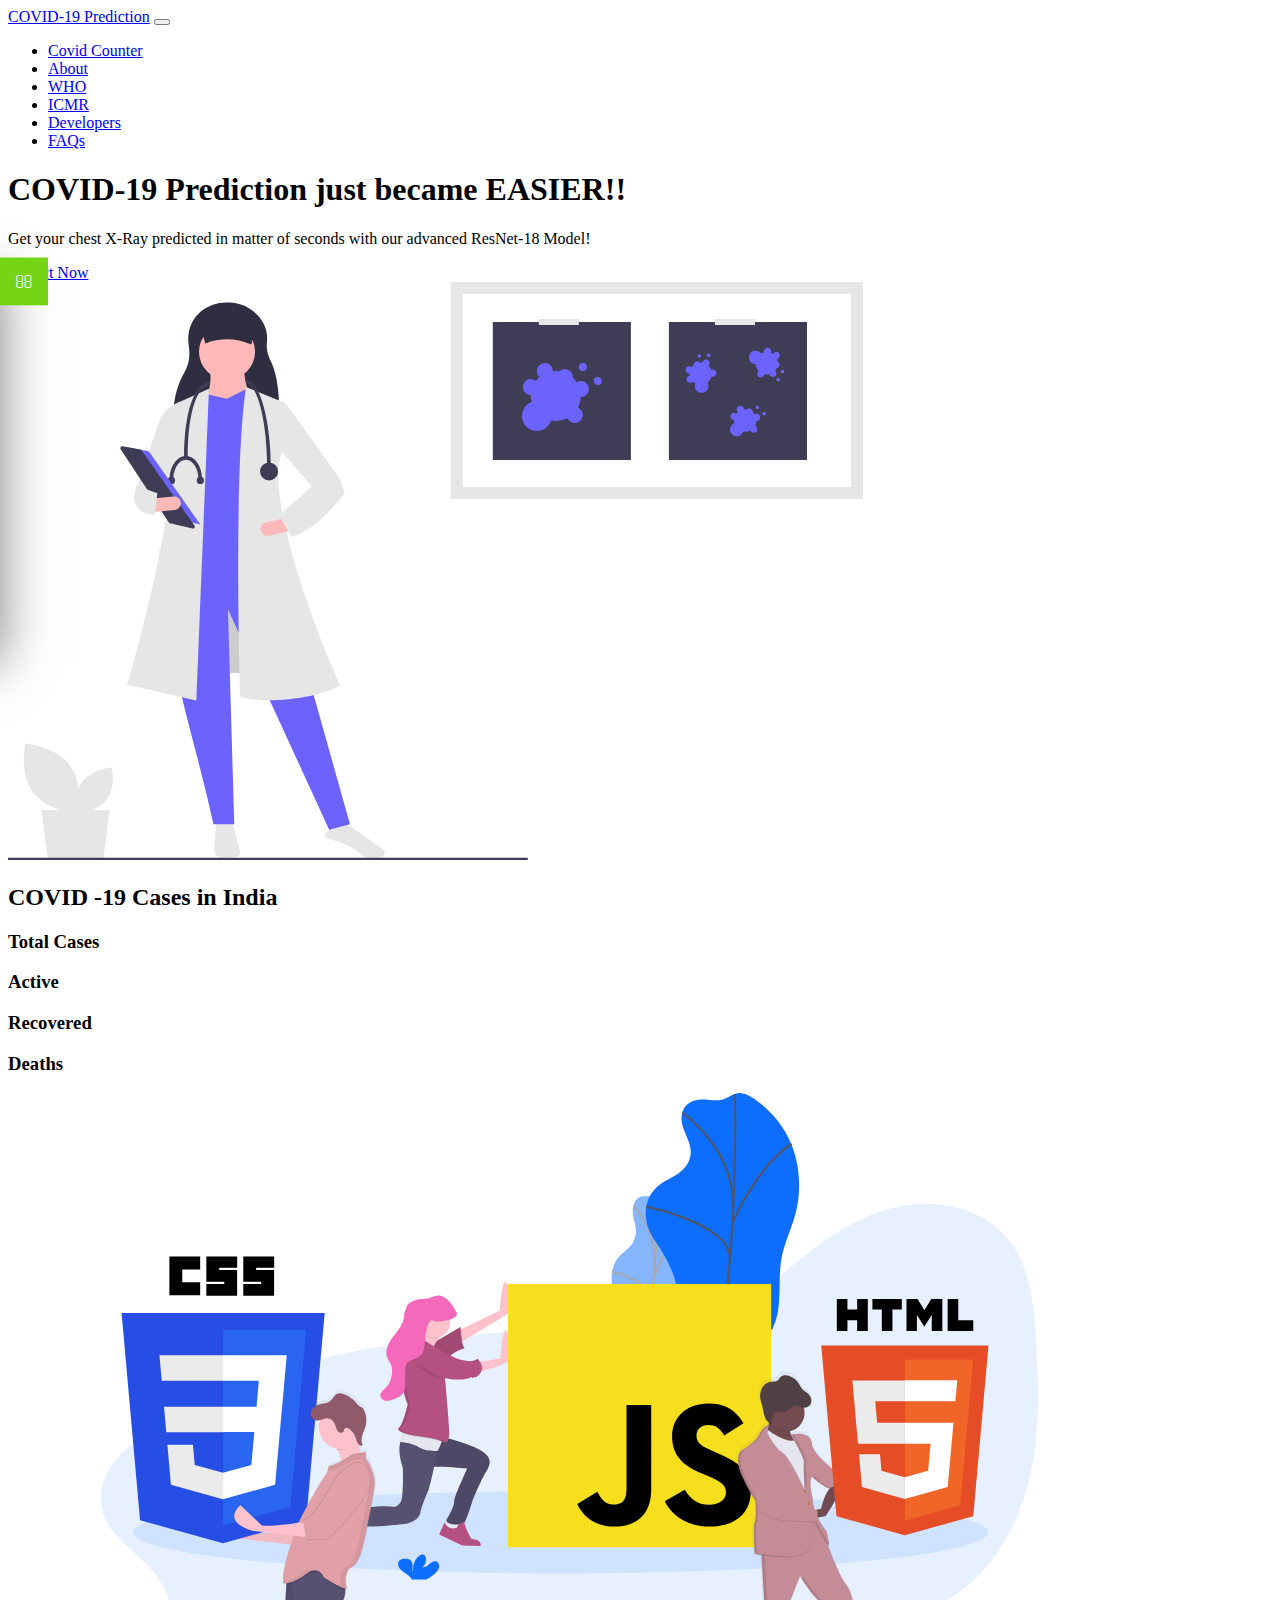
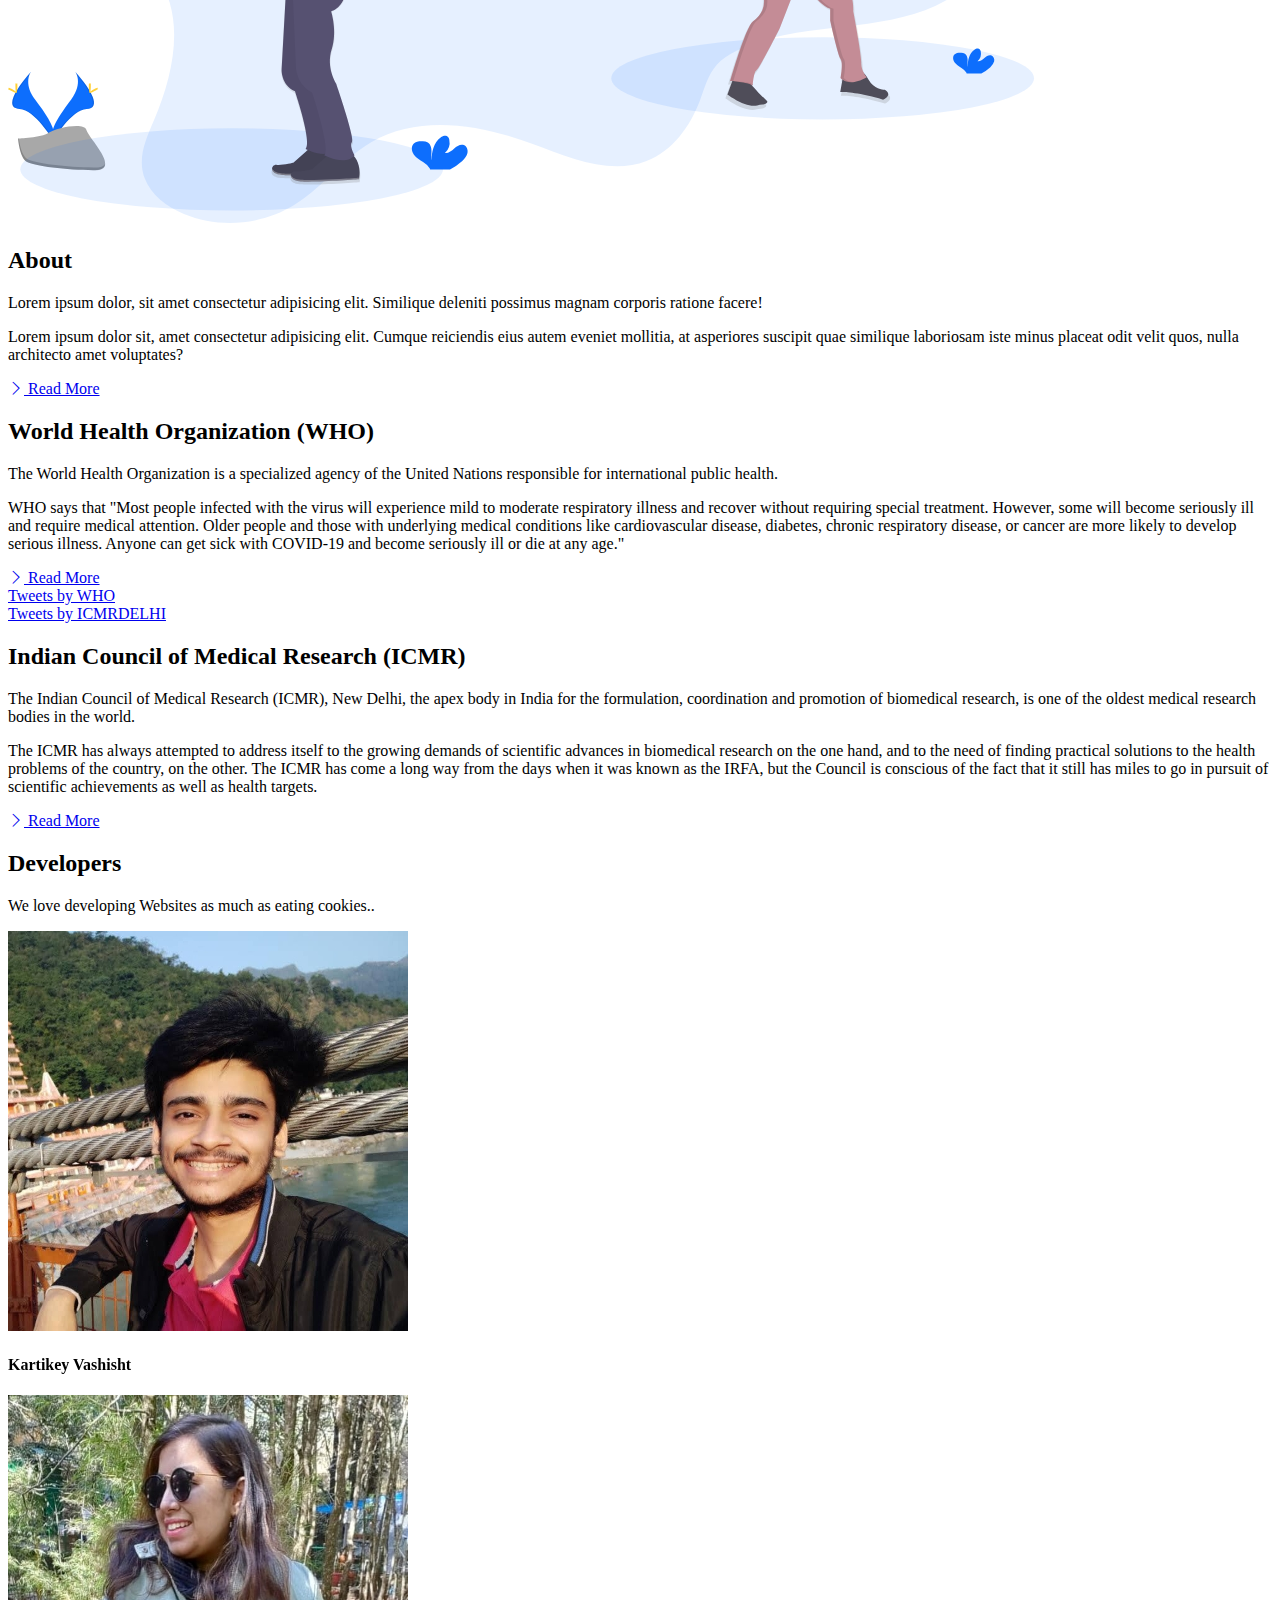
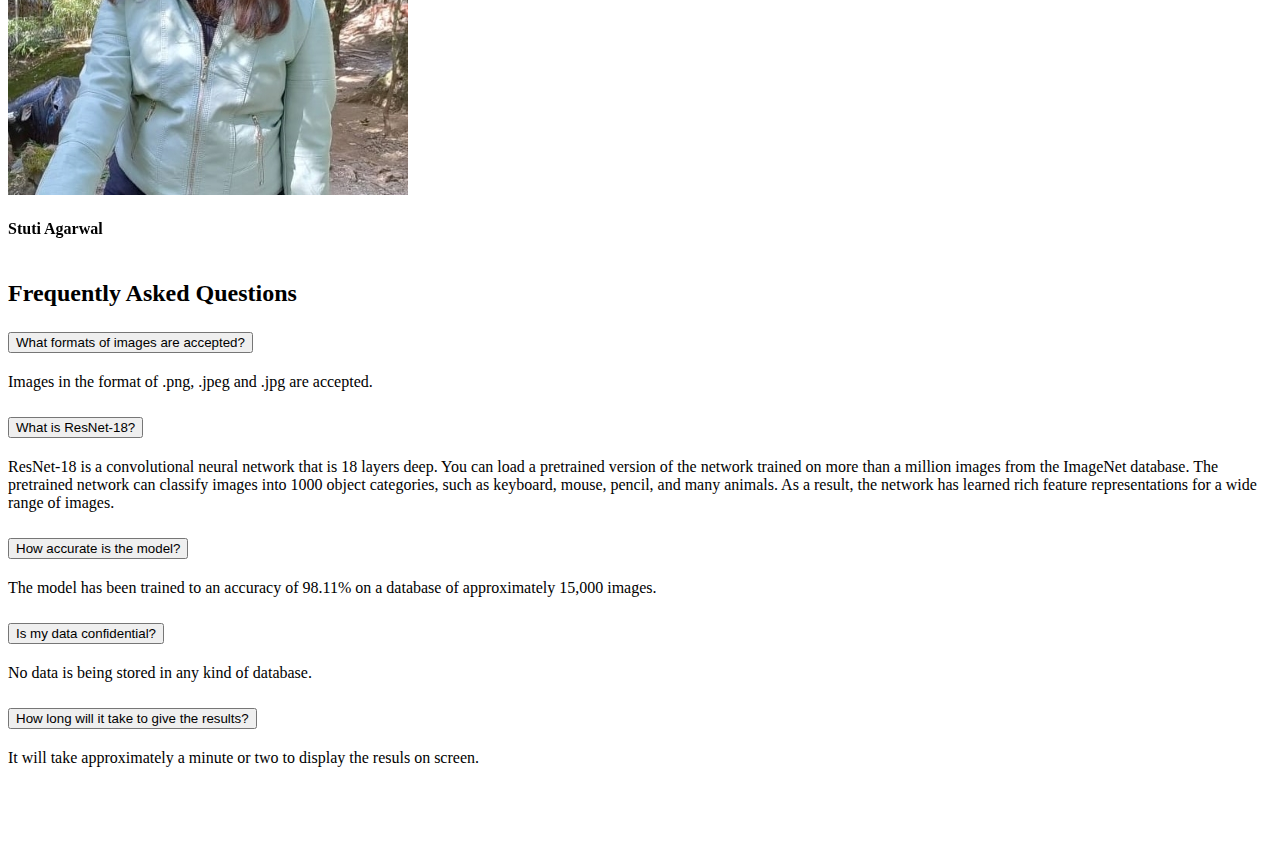
==== index.html @ 57769178 "Removed Contact, updated footer" ====
<!DOCTYPE html>
<html lang="en">

<head>
  <meta charset="UTF-8" />
  <meta http-equiv="X-UA-Compatible" content="IE=edge" />
  <meta name="viewport" content="width=device-width, initial-scale=1.0" />

  <!-- =======================Fontaswome================ -->
  <script src="https://kit.fontawesome.com/f6c4fb9568.js" crossorigin="anonymous"></script>
  <link href="https://cdn.jsdelivr.net/npm/bootstrap@5.0.1/dist/css/bootstrap.min.css" rel="stylesheet"
    integrity="sha384-+0n0xVW2eSR5OomGNYDnhzAbDsOXxcvSN1TPprVMTNDbiYZCxYbOOl7+AMvyTG2x" crossorigin="anonymous" />
  <link rel="stylesheet" href="https://cdn.jsdelivr.net/npm/bootstrap-icons@1.8.1/font/bootstrap-icons.css">
  <link rel="stylesheet" href="style.css" />
  <title>Home Page</title>
  <script src="https://cdnjs.cloudflare.com/ajax/libs/jquery/3.6.0/jquery.min.js"></script>
  <script src="index.js"></script>
</head>

<body>
  <!-- Navbar -->
  <nav class="navbar navbar-expand-lg bg-dark navbar-dark py-3">
    <div class="container">
      <a href="#" class="navbar-brand">COVID-19 Prediction</a>

      <button class="navbar-toggler" type="button" data-bs-toggle="collapse" data-bs-target="#navmenu">
        <span class="navbar-toggler-icon"></span>
      </button>

      <div class="collapse navbar-collapse" id="navmenu">
        <ul class="navbar-nav ms-auto">
          <li class="nav-item">
            <a href="#cov-counter" class="nav-link">Covid Counter</a>
          </li>
          <li class="nav-item">
            <a href="#abt-project" class="nav-link">About</a>
          </li>
          <li class="nav-item">
            <a href="#who" class="nav-link">WHO</a>
          </li>
          <li class="nav-item">
            <a href="#icmr" class="nav-link">ICMR</a>
          </li>
          <li class="nav-item">
            <a href="#devs" class="nav-link">Developers</a>
          </li>
          <li class="nav-item">
            <a href="#faq" class="nav-link">FAQs</a>
          </li>
        </ul>
      </div>
    </div>
  </nav>

  <!-- Showcase -->
  <section class="bg-dark text-light p-5 p-lg-0 pt-lg-5 text-center text-sm-start">
    <div class="container">
      <div class="d-sm-flex align-items-center justify-content-between">
        <div>
          <h1>COVID-19 Prediction <span class="text-warning">just became EASIER!! </span></h1>
          <p class="lead my-4">
            Get your chest X-Ray predicted in matter of seconds with our advanced ResNet-18 Model!
          </p>
          <a href="predict.html" class="btn btn-primary btn-lg">
            Predict Now
          </a>
        </div>
        <img class="img-fluid w-50 d-none d-sm-block" src="img/undraw_medical.svg" alt="" />
      </div>
    </div>
  </section>

  <!-- Covid Counter -->
  <section id="cov-counter" class="p-5">
    <div class="container text-center">
      <h2 class="pb-4">COVID -19 Cases in India<img src=""></h2>
      <div class="row text-center g-4">
        <div class="col-md">
          <div onmouseover="remClass(this, 'blues')" onmouseout="adClass(this, 'blues')"
            class="card covid-card bg-dark text-light">
            <div class="card-body text-center">
              <div class="h1 mb-3">
                <i class="fa-solid fa-hospital"></i>
              </div>
              <h3 class="card-title mb-3">Total Cases</h3>
              <div class="counter">
                <span class="card-span card-subtitle" id="total"></span>
              </div>
            </div>
          </div>
        </div>
        <div class="col-md" id="act">
          <div onmouseover="remClass(this, 'yellows')" onmouseout="adClass(this, 'yellows')"
            class="card covid-card bg-dark text-light">
            <div class="card-body text-center">
              <div class="h1 mb-3">
                <i class="fa-solid fa-bed-pulse"></i>
              </div>
              <h3 class="card-title mb-3">Active</h3>
              <span class="card-span card-subtitle" id="active"></span>
            </div>
          </div>
        </div>
        <div class="col-md">
          <div onmouseover="remClass(this, 'greens')" onmouseout="adClass(this, 'greens')"
            class="card covid-card bg-dark text-light rec">
            <div class="card-body text-center">
              <div class="h1 mb-3">
                <i class="fa-solid fa-user-check"></i>
              </div>
              <h3 class="card-title mb-3">Recovered</h3>
              <span class="card-span card-subtitle" id="recovered"></span>
            </div>
          </div>
        </div>
        <div class="col-md">
          <div onmouseover="remClass(this, 'reds')" onmouseout="adClass(this, 'reds')"
            class="card covid-card bg-dark text-light">
            <div class="card-body text-center">
              <div class="h1 mb-3">
                <i class="fa-solid fa-skull"></i>
              </div>
              <h3 class="card-title mb-3">Deaths</h3>
              <span class="card-span card-subtitle" id="deaths"></span>
            </div>
          </div>
        </div>
      </div>
    </div>
  </section>

  <!-- About Project -->
  <section id="abt-project" class="p-5">
    <div class="container">
      <div class="row align-items-center justify-content-between">
        <div class="col-md">
          <img src="img/fundamentals.svg" class="img-fluid" alt="" />
        </div>
        <div class="col-md p-5">
          <h2>About</h2>
          <p class="lead">
            Lorem ipsum dolor, sit amet consectetur adipisicing elit.
            Similique deleniti possimus magnam corporis ratione facere!
          </p>
          <p>
            Lorem ipsum dolor sit, amet consectetur adipisicing elit. Cumque
            reiciendis eius autem eveniet mollitia, at asperiores suscipit
            quae similique laboriosam iste minus placeat odit velit quos,
            nulla architecto amet voluptates?
          </p>
          <a href="#" class="btn btn-light mt-3">
            <i class="bi bi-chevron-right"></i> Read More
          </a>
        </div>
      </div>
    </div>
  </section>

  <!-- Tweet WHO -->
  <section id="who" class="p-5 bg-dark text-light">
    <div class="container">
      <div class="row align-items-center justify-content-between">
        <div class="col-md p-5 ">
          <h2>World Health Organization (WHO)</h2>
          <p class="lead">
            The World Health Organization is a specialized agency of the United Nations responsible for international
            public health.
          </p>
          <p>
            WHO says that "Most people infected with the virus will experience mild to moderate respiratory illness and
            recover without requiring special treatment.
            However, some will become seriously ill and require medical attention.
            Older people and those with underlying medical conditions like cardiovascular disease, diabetes, chronic
            respiratory disease, or cancer are more likely to
            develop serious illness. Anyone can get sick with COVID-19 and become seriously ill or die at any age."
          </p>
          <a href="https://www.who.int/emergencies/diseases/novel-coronavirus-2019/advice-for-public" target="_blank"
            class="btn btn-light mt-3">
            <i class="bi bi-chevron-right"></i> Read More
          </a>

        </div>
        <div class="col-md-4">
          <a class="twitter-timeline" data-chrome="nofooter" data-lang="en" data-width="300" data-height="400"
            data-theme="light" href="https://twitter.com/WHO?ref_src=twsrc%5Etfw">Tweets by WHO</a>
          <script async src="https://platform.twitter.com/widgets.js" charset="utf-8"></script>
        </div>
      </div>
    </div>
  </section>

  <!-- Tweet ICMR -->
  <section id="icmr" class="p-5">
    <div class="container">
      <div class="row align-items-center justify-content-between">
        <div class="col-sm-12 col-md-12 col-lg-4">
          <a class="text-center twitter-timeline" data-chrome="nofooter" data-lang="en" data-width="300"
            data-height="400" data-theme="dark" href="https://twitter.com/ICMRDELHI?ref_src=twsrc%5Etfw">Tweets by
            ICMRDELHI</a>
          <script async src="https://platform.twitter.com/widgets.js" charset="utf-8"></script>
        </div>
        <div class="col-sm-12 col-md-12 col-lg-8 p-5">
          <h2>Indian Council of Medical Research (ICMR)</h2>
          <p class="lead">
            The Indian Council of Medical Research (ICMR), New Delhi, the apex body in India for the formulation,
            coordination and promotion of biomedical research, is one of the oldest medical research bodies in the
            world.
          </p>
          <p>
            The ICMR has always attempted to address itself to the growing demands of scientific advances in biomedical
            research on the one hand, and to the need of finding practical solutions to the health problems of the
            country, on the other. The ICMR has come a long way from the days when it was known as the IRFA, but the
            Council is conscious of the fact that it still has miles to go in pursuit of scientific achievements as well
            as health targets.
          </p>

          <a href="https://main.icmr.nic.in/" target="_blank" class="btn btn-primary mt-3">
            <i class="bi bi-chevron-right"></i>
            Read More
          </a>
        </div>
      </div>
    </div>
  </section>

 
  <!-- Developer Cards -->
  <section id="devs" class="p-5 bg-dark">
    <div class="container">
      <h2 class="text-center text-white">Developers</h2>
      <p class="lead text-center text-white mb-5">
        We love developing Websites as much as eating cookies..
      </p>
      <div class="row d-flex justify-content-center">
        <!-- Card-1 -->
        <div class="col-sm-12 col-md-6 col-lg-4 my-3 card-container mx-3">
          <div class="card-flip">
            <!-- Card Front -->
            <div class="card-body front bg-light">
              <img src="img/Kartikey-bg.jpg"
                class="card-img-top">
              <div class="card-block">
                <h4 class="card-title text-center pt-3">Kartikey Vashisht</h4>
              </div>
            </div>
            <!-- Card Back -->
            <div class="card back">
              <div class="card-body text-center">
                <img src="img/Kartikey-sm.jpg" class="rounded-circle my-3" alt="" />
                <h3 class="card-title my-3">Kartikey Vashisht</h3>
                <p class="card-text mb-4">
                  I am a Programmer and Developer.
                  My areas of interest are Web Development, Machine Learning , Cloud Computing and Problem Solving.
                </p>
                <a href="#" target="_blank" class="mx-3"><i class="my text-dark fa-brands fa-twitter-square fa-2x"></i></a>
                <a href="https://www.linkedin.com/in/kartikey-vashisht21/" target="_blank"class="mx-3"><i class="text-dark fa-brands fa-linkedin fa-2x"></i></a>
                <a href="https://github.com/Kartikey-V" target="_blank" class="mx-3"><i class="text-dark fa-brands fa-github-square fa-2x"></i></a>
              </div>
            </div>
          </div>
        </div>

        <!-- Card-2 -->
        <div class="col-sm-12 col-md-6 col-lg-4 my-3 card-container mx-3">
          <div class="card-flip">
            <!-- Card Front -->
            <div class="card-body front bg-light">
              <img src="img/Stuti-bg.jpg"
                class="card-img-top">
              <div class="card-block">
                <h4 class="card-title text-center pt-3">Stuti Agarwal</h4>
              </div>
            </div>
            <!-- Card Back -->
            <div class="card back">
              <div class="card-body text-center">
                <img src="img/Stuti-sm.jpg" class="rounded-circle my-3" alt="" />
                <h3 class="card-title my-3">Stuti Agarwal</h3>
                <p class="card-text mb-4">
                  I am a Programmer and Developer.
                  My areas of interest are Web Development, Machine Learning , Cloud Computing and Problem Solving.
                </p>
                <a href="https://twitter.com/stutiagrawalsa1" target="_blank" class="mx-3"><i class="my text-dark fa-brands fa-twitter-square fa-2x"></i></a>
                <a href="https://www.linkedin.com/in/agarwal-stuti/" target="_blank"class="mx-3"><i class="text-dark fa-brands fa-linkedin fa-2x"></i></a>
                <a href="https://github.com/stuti2309" target="_blank" class="mx-3"><i class="text-dark fa-brands fa-github-square fa-2x"></i></a>
              </div>
            </div>
          </div>
        </div>
      </div>
    </div>
    </div>
    </div>
  </section>

  <!-- Contact Tag -->
  <div class="sidebar-contact">
    <div class="toggle"></div>
    <h2>Contact Us</h2>
    <div class="scroll">
      <form>
        <input type="text" name="" placeholder="Name">
        <input type="email" name="" placeholder="Email">
        <input type="rel" name="" placeholder="Phone Number">
        <textarea placeholder="Message here.."></textarea>
        <input type="submit" name="" value="send">
      </form>
    </div>
  </div>

  <!-- Question Accordion -->
  <section id="faq" class="p-5">
    <div class="container">
      <h2 class="text-center mb-4">Frequently Asked Questions</h2>
      <div class="accordion accordion-flush" id="questions">
        <!-- Item 1 -->
        <div class="accordion-item">
          <h2 class="accordion-header">
            <button class="accordion-button collapsed" type="button" data-bs-toggle="collapse"
              data-bs-target="#question-one">
              What formats of images are accepted?
            </button>
          </h2>
          <div id="question-one" class="accordion-collapse collapse" data-bs-parent="#questions">
            <div class="accordion-body">
              Images in the format of .png, .jpeg and .jpg are accepted.
            </div>
          </div>
        </div>
        <!-- Item 2 -->
        <div class="accordion-item">
          <h2 class="accordion-header">
            <button class="accordion-button collapsed" type="button" data-bs-toggle="collapse"
              data-bs-target="#question-two">
              What is ResNet-18?
            </button>
          </h2>
          <div id="question-two" class="accordion-collapse collapse" data-bs-parent="#questions">
            <div class="accordion-body">
              ResNet-18 is a convolutional neural network that is 18 layers deep.
              You can load a pretrained version of the network trained on more than a million images from the ImageNet
              database.
              The pretrained network can classify images into 1000 object categories, such as keyboard, mouse, pencil,
              and many animals.
              As a result, the network has learned rich feature representations for a wide range of images.
            </div>
          </div>
        </div>
        <!-- Item 3 -->
        <div class="accordion-item">
          <h2 class="accordion-header">
            <button class="accordion-button collapsed" type="button" data-bs-toggle="collapse"
              data-bs-target="#question-three">
              How accurate is the model?
            </button>
          </h2>
          <div id="question-three" class="accordion-collapse collapse" data-bs-parent="#questions">
            <div class="accordion-body">
              The model has been trained to an accuracy of 98.11% on a database of approximately 15,000 images.
            </div>
          </div>
        </div>
        <!-- Item 4 -->
        <div class="accordion-item">
          <h2 class="accordion-header">
            <button class="accordion-button collapsed" type="button" data-bs-toggle="collapse"
              data-bs-target="#question-four">
              Is my data confidential?
            </button>
          </h2>
          <div id="question-four" class="accordion-collapse collapse" data-bs-parent="#questions">
            <div class="accordion-body">
              No data is being stored in any kind of database.
            </div>
          </div>
        </div>
        <!-- Item 5 -->
        <div class="accordion-item">
          <h2 class="accordion-header">
            <button class="accordion-button collapsed" type="button" data-bs-toggle="collapse"
              data-bs-target="#question-five">
              How long will it take to give the results?
            </button>
          </h2>
          <div id="question-five" class="accordion-collapse collapse" data-bs-parent="#questions">
            <div class="accordion-body">
              It will take approximately a minute or two to display the resuls on screen.
            </div>
          </div>
        </div>
      </div>
    </div>
  </section>

  

  <!-- Footer -->
  <footer class=" bg-dark text-white text-center position-relative">
    <div class="footer-left">
      <p class="footer-links">
        <br>
        <a href="#" class="link-1">Home</a>

        <a href="#cov-counter">Covid Counter</a>

        <a href="#abt-project" class="nav-link">About</a>

        <a href="#who" class="nav-link">WHO</a>  
        
        <a href="#icmr" class="nav-link">ICMR</a>

        <a href="#devs">Developers</a>

        <a href="#faq">FAQs</a>

        
      </p>
    </div>
  </footer>

  <a id="back-to-top" href="#" class="btn btn-light btn-lg back-to-top" role="button">
    <i class="fas fa-chevron-up"></i>
  </a>
  <script src="https://cdn.jsdelivr.net/npm/bootstrap@5.0.1/dist/js/bootstrap.bundle.min.js"
    integrity="sha384-gtEjrD/SeCtmISkJkNUaaKMoLD0//ElJ19smozuHV6z3Iehds+3Ulb9Bn9Plx0x4"
    crossorigin="anonymous"></script>
  
</body>

</html>
---- style.css ----
#map {
  width: 100%;
  height: 100%;
  border-radius: 10px;
}

@media (min-width: 768px) {
  .news-input {
    width: 50%;
  }
}

/* Service Box */
.serviceBox{
  /* background: #fff; */
  text-align: center;
  padding: 0px 25px 40px;
  margin: 40px 0 0;
  border-radius: 20px;
  position: relative;
  transition: all 0.3s ease;
  }
  .serviceBox:hover{ box-shadow: 0 10px 10px rgba(0,0,0,0.2); }
  .serviceBox:before,
  .serviceBox:after{
  content: "";
  background: linear-gradient(to top,#008d86,#01a2a6);
  width: 10px;
  border-radius: 0 100px 100px 0;
  position: absolute;
  /* top: 110px; */
  top: 100px;
  /* bottom: 35px; */
  bottom: 60px;
  left: 0;
  }
  .serviceBox:after{
  border-radius: 100px 0 0 100px;
  left: auto;
  right: 0;
  }
  .serviceBox .service-icon{
  color: #fff;
  background: linear-gradient(-45deg,#008d86 49%,#01a2a6 50%);
  font-size: 45px;
  line-height: 92px;
  width: 120px;
  height: 120px;
  margin: 0 auto;
  border-radius: 100px;
  border: 15px solid #fff;
  box-shadow: 0 0 10px rgba(0,0,0,0.2);
  transform: translateY(-20px);
  transition: all 0.3s ease;
  }

  .serviceBox:hover .service-icon i{
  transform: rotateX(360deg);
  transition: all 0.3s;
  }
  .serviceBox .title{
  color: #008d86;
  font-size: 17px;
  font-weight: 600;
  text-transform: uppercase;
  margin: 0 0 10px;
  }
  .serviceBox .description{
  /* color: #444; */
  color: #a5b2c5;
  font-size: 14px;
  line-height: 24px;
  margin: 0;
  }
  .serviceBox.pink:before,
  .serviceBox.pink:after{ background: linear-gradient(to top,#f53985 49%,#fd47a4); }
  .serviceBox.pink .service-icon{ background:linear-gradient(-45deg,#f53985 49%,#fd47a4 50%); }
  .serviceBox.pink .title{ color: #f53985; }
  .serviceBox.purple:before,
  .serviceBox.purple:after{ background: linear-gradient(to top,#8b33cc 49%,#a23adc); }
  .serviceBox.purple .service-icon{ background:linear-gradient(-45deg,#8b33cc 49%,#a23adc 50%); }
  .serviceBox.purple .title{ color: #8b33cc; }
  .serviceBox.blue:before,
  .serviceBox.blue:after{ background: linear-gradient(to top,#038bec 49%,#01aeee); }
  .serviceBox.blue .service-icon{ background:linear-gradient(-45deg,#038bec 49%,#01aeee 50%); }
  .serviceBox.blue .title{ color: #038bec; }
  @media only screen and (max-width:990px){
      .serviceBox{ margin: 20px 0 50px; }
  }
#service .container{
  margin-bottom: 0px;
}

/* Card */
.card-span{
  font-size: 2rem;
  font-weight: 700;
  letter-spacing: 4px;
}
img#flag {
  height: 30px;
  width: 40px;
}
.greens{
  background-color: #7ffa9a;
  font: black;
}
.reds{
  background-color: #ed5f5f;
  font: black;
}
.blues{
  background-color: #42C2FF;
  font: black;
}
.yellows{
  background-color: #ffd86b;
  font: black;
}

/* covid cards */
.covid-card:hover{
  transform: scale(1.13);
  transition: transform .5s ease-out 0s;
  box-shadow: 10px 10px 15px rgba(0,0,0,0.3);
}
.covid-card::before, .covid-card::after {
  position: absolute;
  top: 0;
  right: 0;
  bottom: 0;
  left: 0;
  transform: scale3d(0, 0, 1);
  content: '';
  pointer-events: none;
}
.covid-card:hover::before, .covid-card:hover::after, .covid-card:focus::before, .covid-card:focus::after {
  transform: scale3d(1, 1, 1);
}

/* Scroll to Top */
.back-to-top {
  position: fixed;
  bottom: 25px;
  right: 25px;
  display: none;
  background-color: chartreuse;
}

/* Flip Cards CSS */
.card-container {
  display: grid;
  perspective: 700px;
}
.card-flip {
  display: grid;
  grid-template-areas: "frontAndBack";
  transform-style: preserve-3d;
  transition: all 0.7s ease;
}
.card-flip div {
  backface-visibility: hidden;
  transform-style: preserve-3d;
}
.front {
  grid-area: frontAndBack;
}
.back {
  grid-area: frontAndBack;
  transform: rotateY(-180deg);
}
.card-container:hover .card-flip {
  transform: rotateY(180deg);
}

/* footer links */
 .footer-left{
	display: inline-block;
	vertical-align: center;
}
 .footer-links{
	color:  #ffffff;

	padding: 0;
}
 .footer-links a{
	display:inline-block;
	line-height: 1.8;
  font-weight:400;
	text-decoration: none;
	color:  inherit;
} 
 .footer-links a:before {
  content: "|";
  font-weight:300;
  font-size: 20px;
  /* left: 20px; */ 
  color: #fff;
  display: inline-block;
  /* padding-right: 5px; */ 
  margin-left: 20px;
  margin-right: 20px; 
}
 .footer-links .link-1:before {
  content: none;
}

/* Custom Scrollbar */
::-webkit-scrollbar{
  width: 12px;
}
::-webkit-scrollbar-thumb{
  background: -webkit-linear-gradient(transparent, #00c6ff);
  border-radius: 6px;
}
::-webkit-scrollbar-thumb:hover{
  background: -webkit-linear-gradient(transparent, #eee01d);
  border-radius: 6px;
}
::-webkit-scrollbar-track{
  background: #6c63ff;
}

/* contact us */
.sidebar-contact{
  position:fixed;
  top:50%;
  left:-350px;
  transform:translateY(-50%);
  width:350px;
  height:auto;
  padding:40px;
  background:#fff;
  box-shadow: 0 20px 50px rgba(0,0,0,.5);
  box-sizing:border-box;
  transition:0.5s;
}
.sidebar-contact.active{
  left:0;
}
.sidebar-contact input,
.sidebar-contact textarea{
  width:100%;
  height:36px;
  padding:5px;
  margin-bottom:10px;
  box-sizing:border-box;
  border:1px solid rgba(0,0,0,.5);
  outline:none;
}
.sidebar-contact h2{
  margin:0 0 20px;
  padding:0;
}
.sidebar-contact textarea{
  height:60px;
  resize:none;
}
.sidebar-contact input[type="submit"]{
  background:#0275d8;
  color:#fff;
  cursor:pointer;
  border:none;
  font-size:18px;
}
.toggle{
  position:absolute;
  height:48px;
  width:48px;
  text-align:center;
  cursor:pointer;
  background: rgb(117, 212, 21);
  top:0;
  right:-48px;
  line-height:48px;
}
.toggle:before{
  content:'\f003';
  font-family:fontAwesome;
  font-size:18px;
  color:#fff;
}
.toggle.active:before{
  content:'\f00d';
}
@media(max-width:768px)
{
  .sidebar-contact{
    width:100%;
    height:100%;
    left:-100%;
  }
  .sidebar-contact .toggle{
    top:50%;
    transform:translateY(-50%);
    transition:0.5s;
  }
  .sidebar-contact.active .toggle
  {
    top:0;
    right:0;
    transform:translateY(0);
  }
  .scroll{
    width:100%;
    height:100%;
    overflow-y:auto;
  }
  .content{
    padding:50px 50px;
  }
}
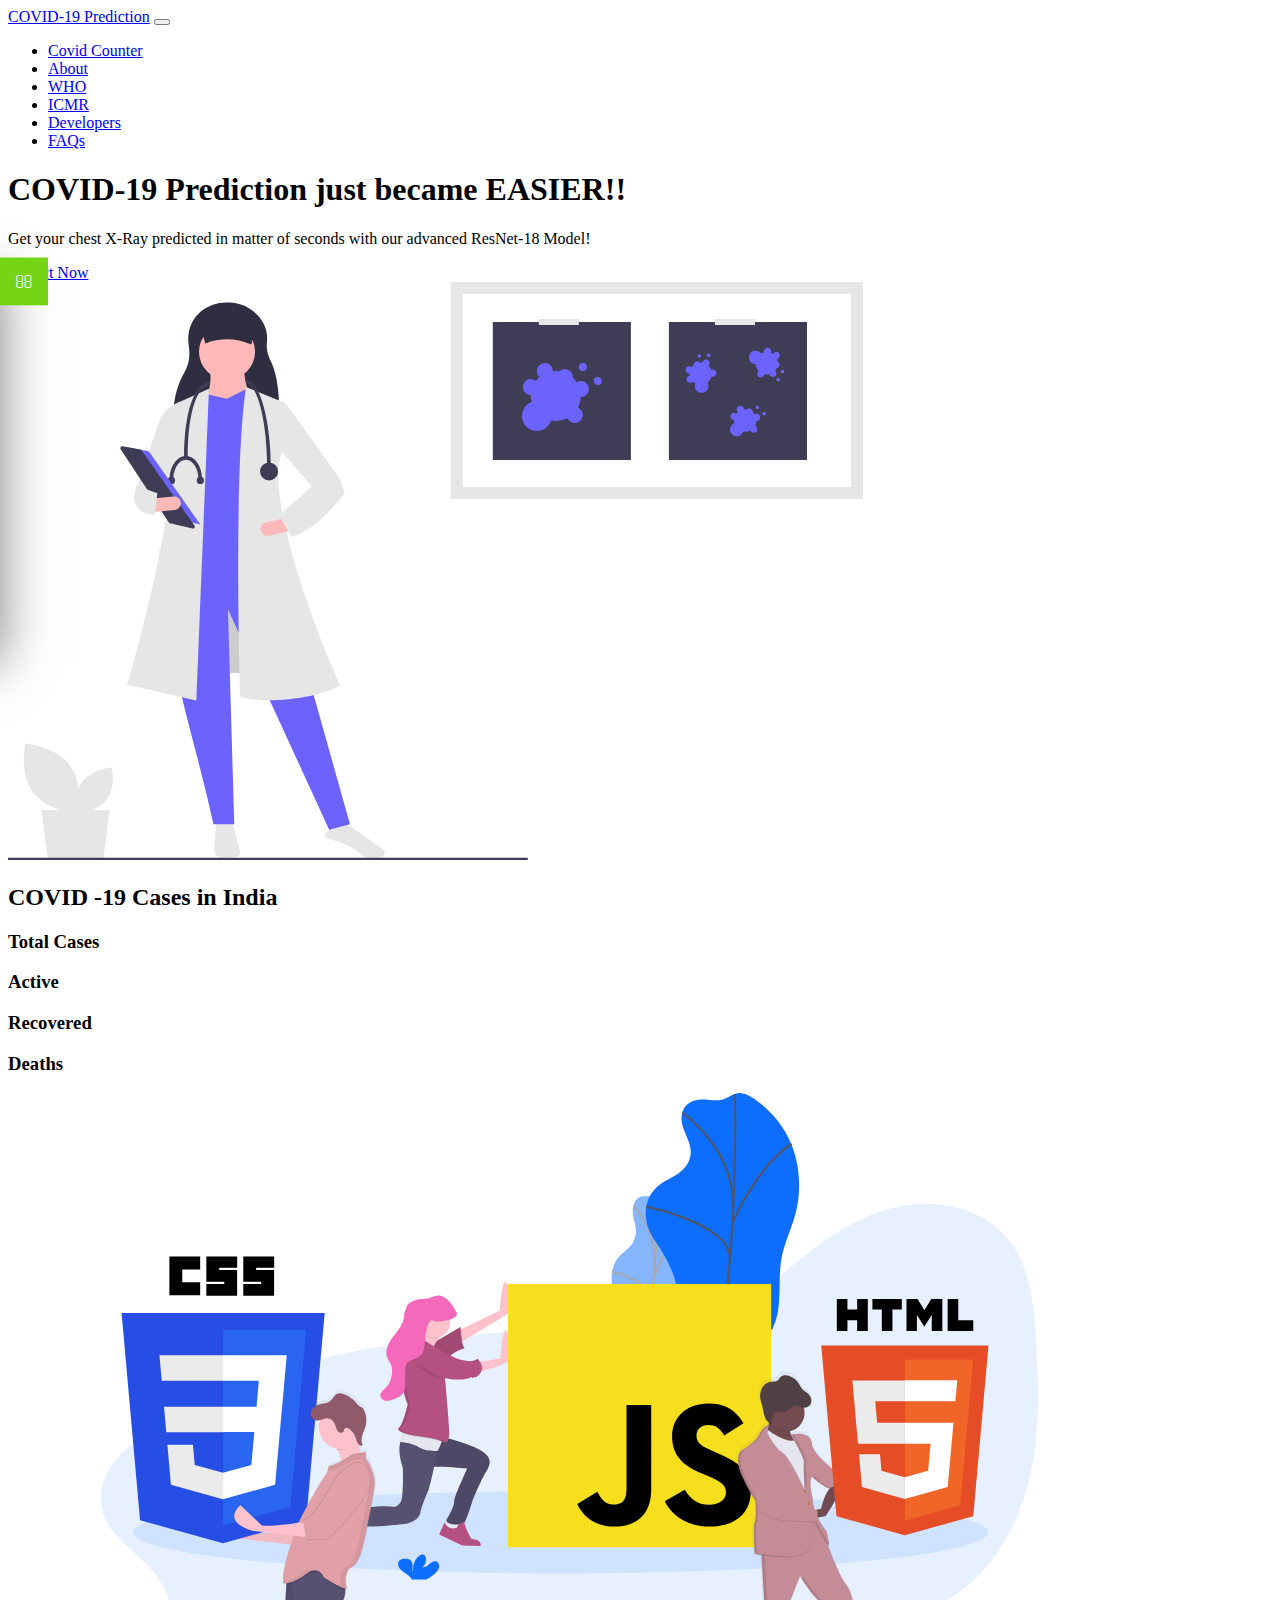
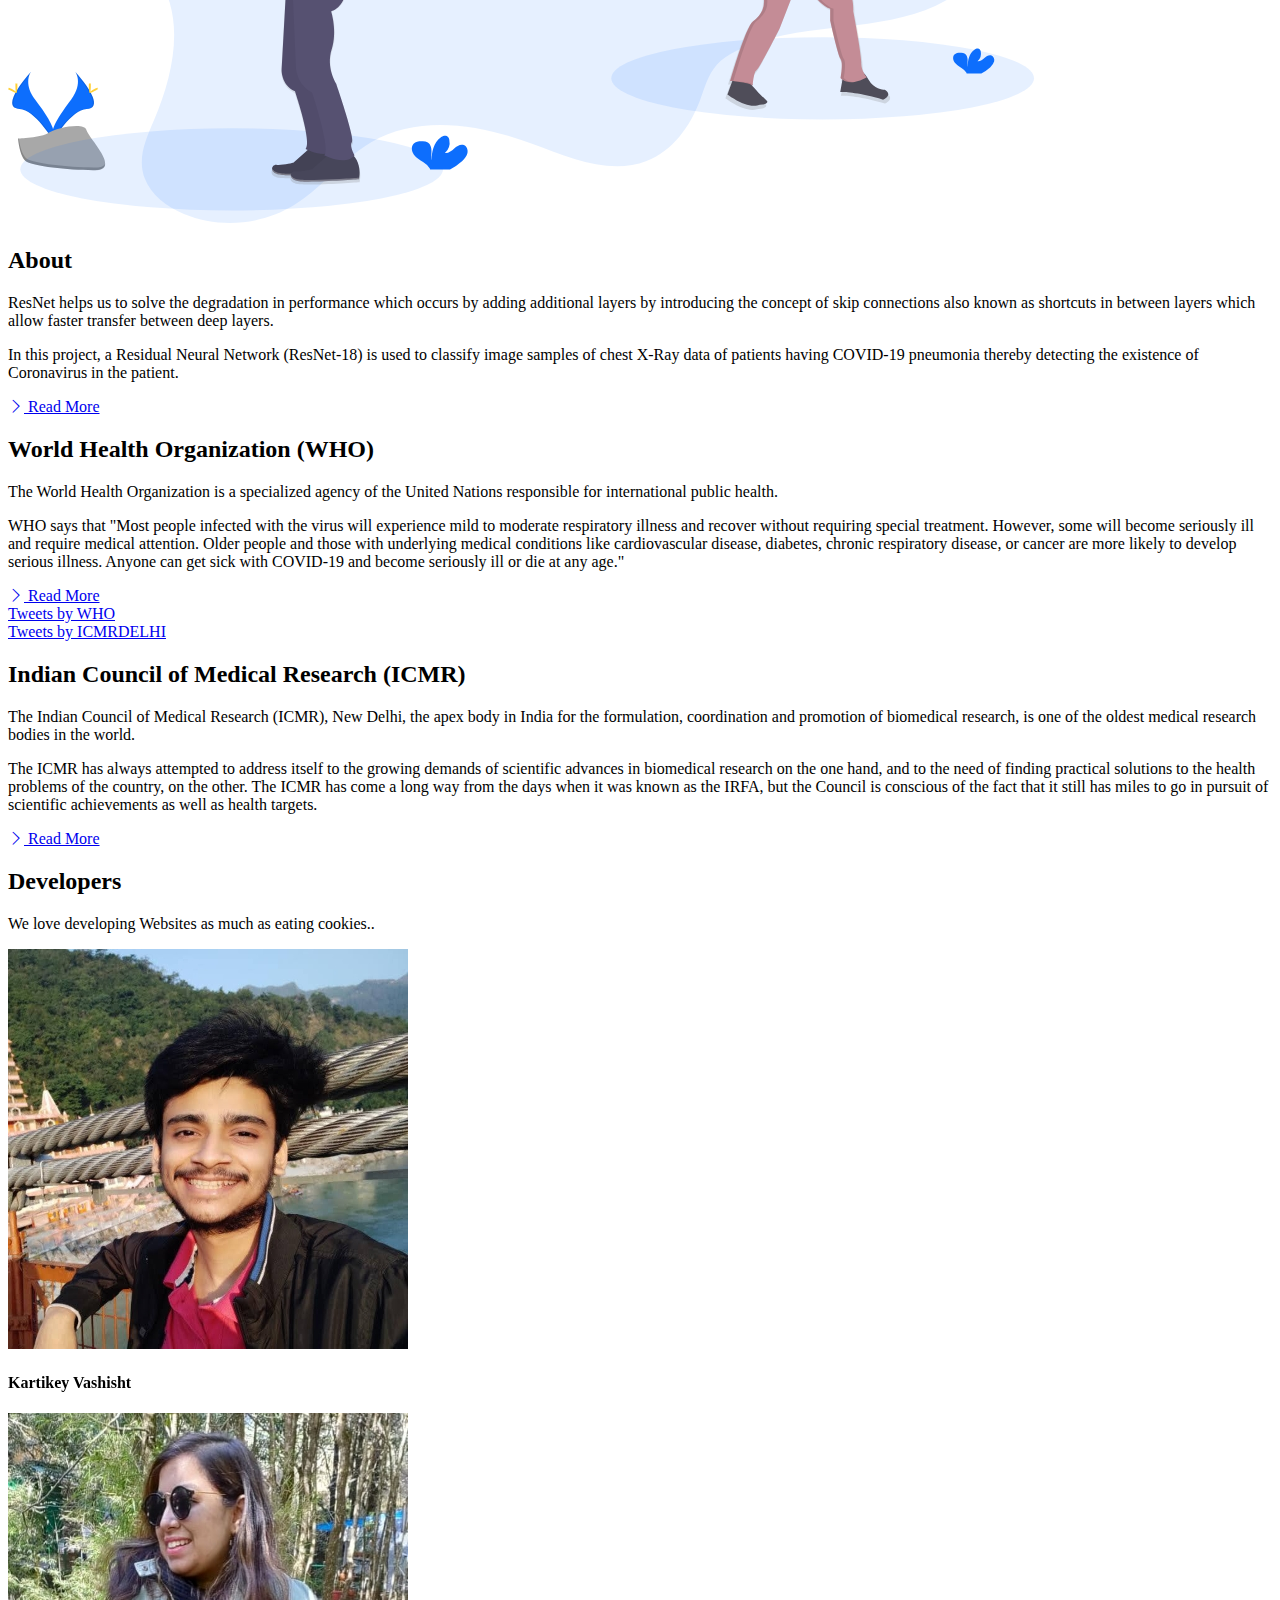
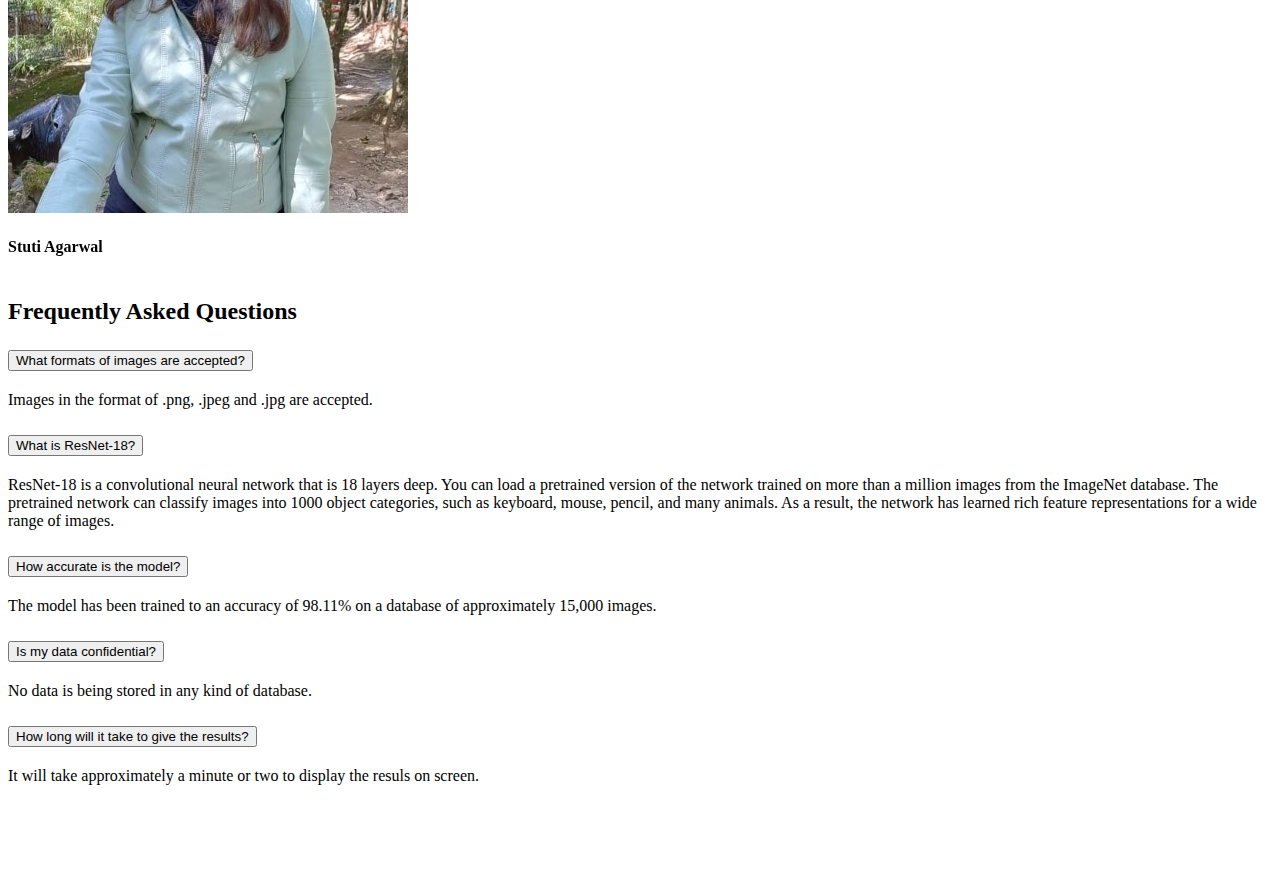
==== commit da1da8c0: "Update index.html" ====
--- a/index.html
+++ b/index.html
@@ -139,16 +139,14 @@
         <div class="col-md p-5">
           <h2>About</h2>
           <p class="lead">
-            Lorem ipsum dolor, sit amet consectetur adipisicing elit.
-            Similique deleniti possimus magnam corporis ratione facere!
+            ResNet helps us to solve the degradation in performance which occurs by adding additional layers by introducing the concept of 
+            skip connections also known as shortcuts in between layers which allow faster transfer between deep layers.
           </p>
           <p>
-            Lorem ipsum dolor sit, amet consectetur adipisicing elit. Cumque
-            reiciendis eius autem eveniet mollitia, at asperiores suscipit
-            quae similique laboriosam iste minus placeat odit velit quos,
-            nulla architecto amet voluptates?
-          </p>
-          <a href="#" class="btn btn-light mt-3">
+            In this project, a Residual Neural Network (ResNet-18) is used to classify image samples of chest X-Ray 
+            data of patients having COVID-19 pneumonia thereby detecting the existence of Coronavirus in the patient.
+          </p>
+          <a href="about.html" class="btn btn-light mt-3">
             <i class="bi bi-chevron-right"></i> Read More
           </a>
         </div>
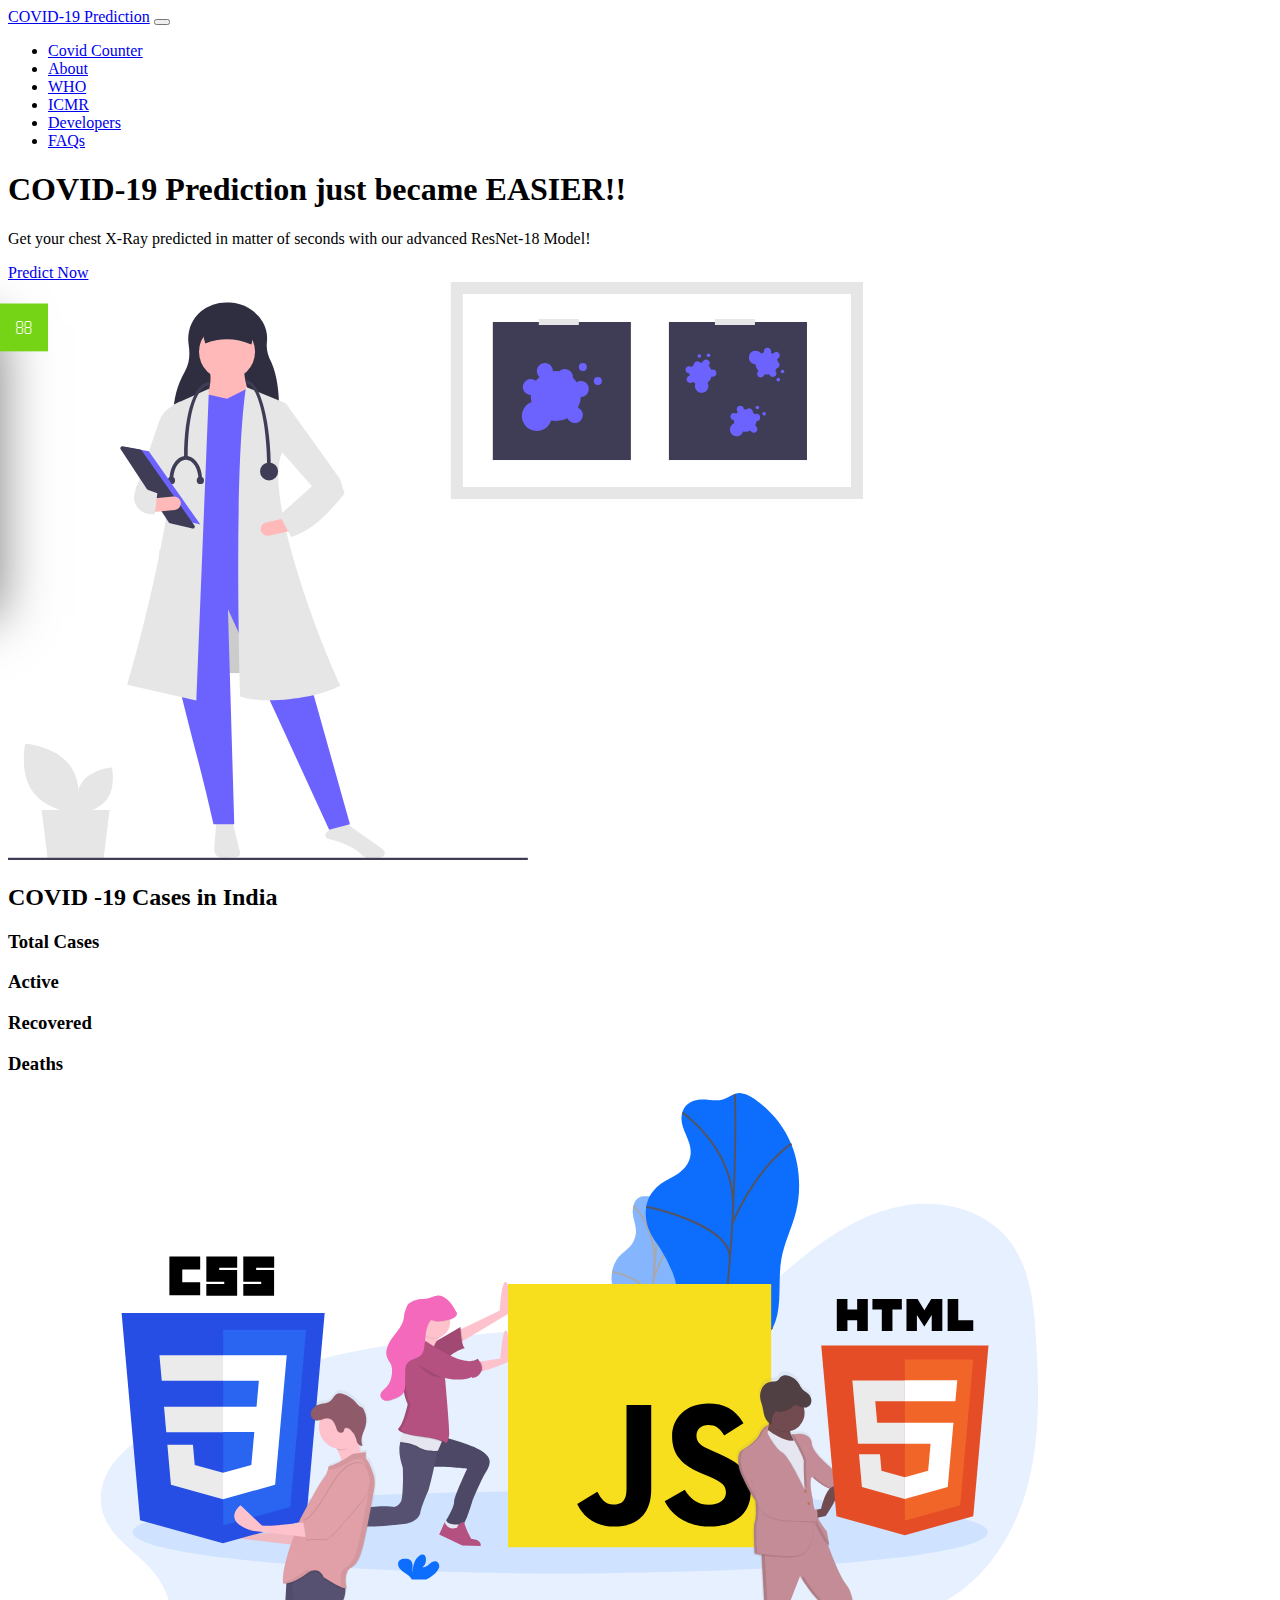
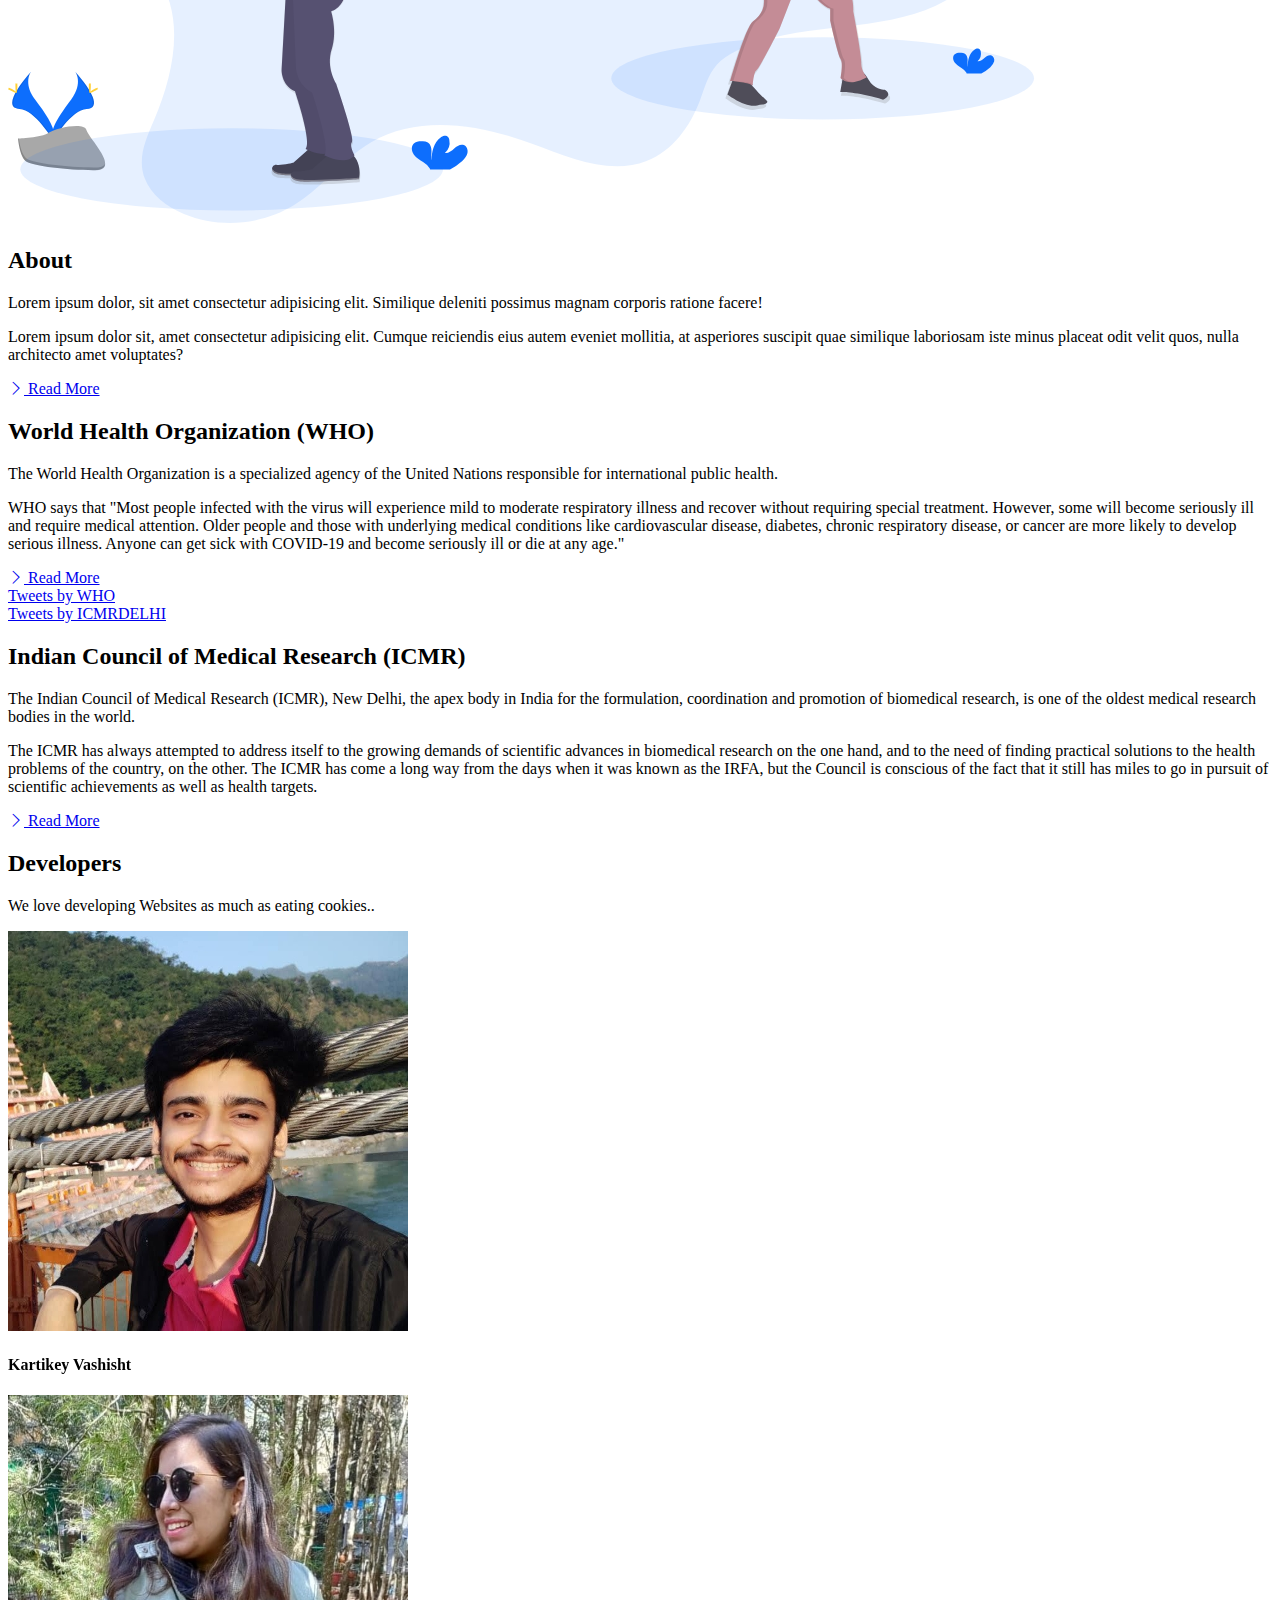
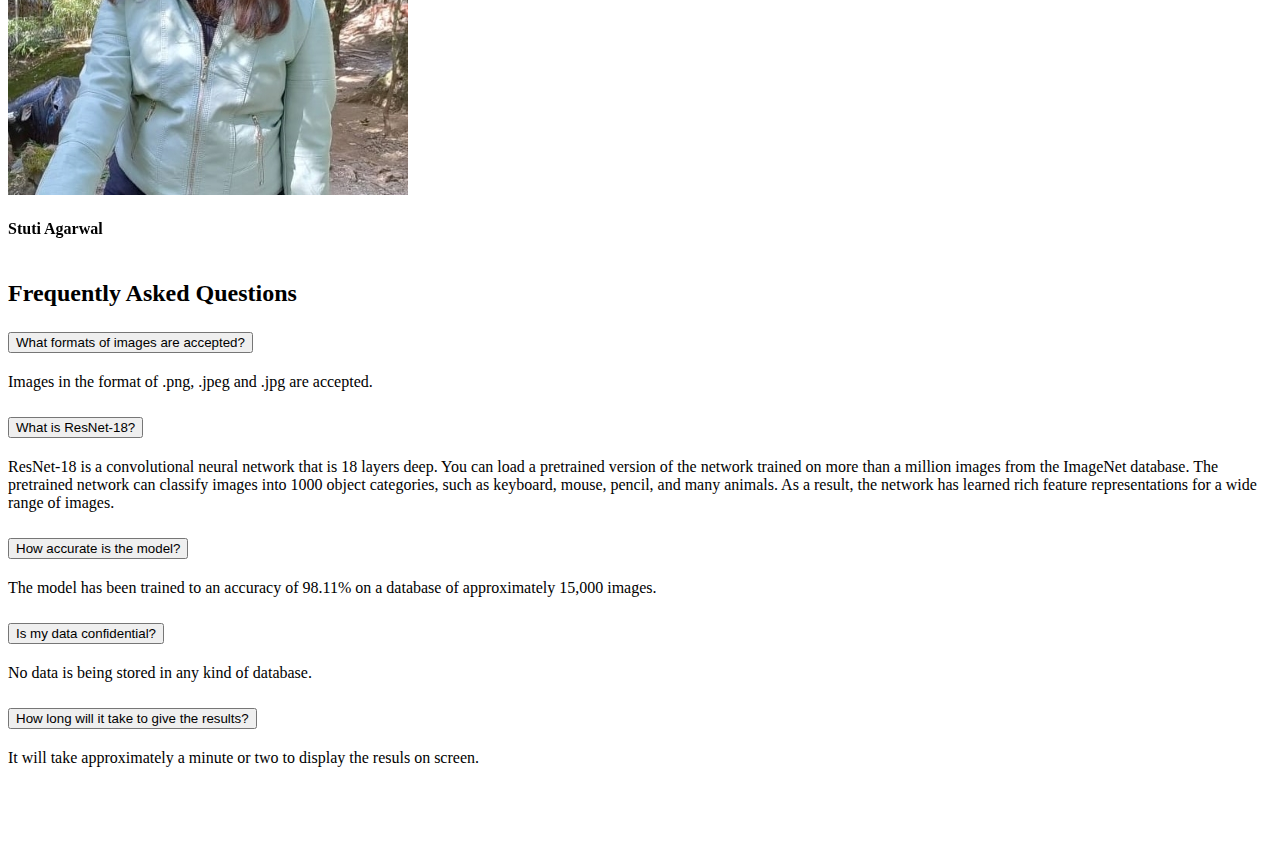
==== commit 577fae09: "Updated contact us tag" ====
--- a/index.html
+++ b/index.html
@@ -139,12 +139,14 @@
         <div class="col-md p-5">
           <h2>About</h2>
           <p class="lead">
-            ResNet helps us to solve the degradation in performance which occurs by adding additional layers by introducing the concept of 
-            skip connections also known as shortcuts in between layers which allow faster transfer between deep layers.
+            Lorem ipsum dolor, sit amet consectetur adipisicing elit.
+            Similique deleniti possimus magnam corporis ratione facere!
           </p>
           <p>
-            In this project, a Residual Neural Network (ResNet-18) is used to classify image samples of chest X-Ray 
-            data of patients having COVID-19 pneumonia thereby detecting the existence of Coronavirus in the patient.
+            Lorem ipsum dolor sit, amet consectetur adipisicing elit. Cumque
+            reiciendis eius autem eveniet mollitia, at asperiores suscipit
+            quae similique laboriosam iste minus placeat odit velit quos,
+            nulla architecto amet voluptates?
           </p>
           <a href="about.html" class="btn btn-light mt-3">
             <i class="bi bi-chevron-right"></i> Read More
@@ -296,11 +298,9 @@
     <div class="toggle"></div>
     <h2>Contact Us</h2>
     <div class="scroll">
-      <form>
-        <input type="text" name="" placeholder="Name">
-        <input type="email" name="" placeholder="Email">
-        <input type="rel" name="" placeholder="Phone Number">
-        <textarea placeholder="Message here.."></textarea>
+      <form action="mailto:kartikeyavashisht621@gmail.com">
+        <input type="text" name="subject" placeholder="Subject">
+        <textarea name="body" placeholder="Message here.."></textarea>
         <input type="submit" name="" value="send">
       </form>
     </div>
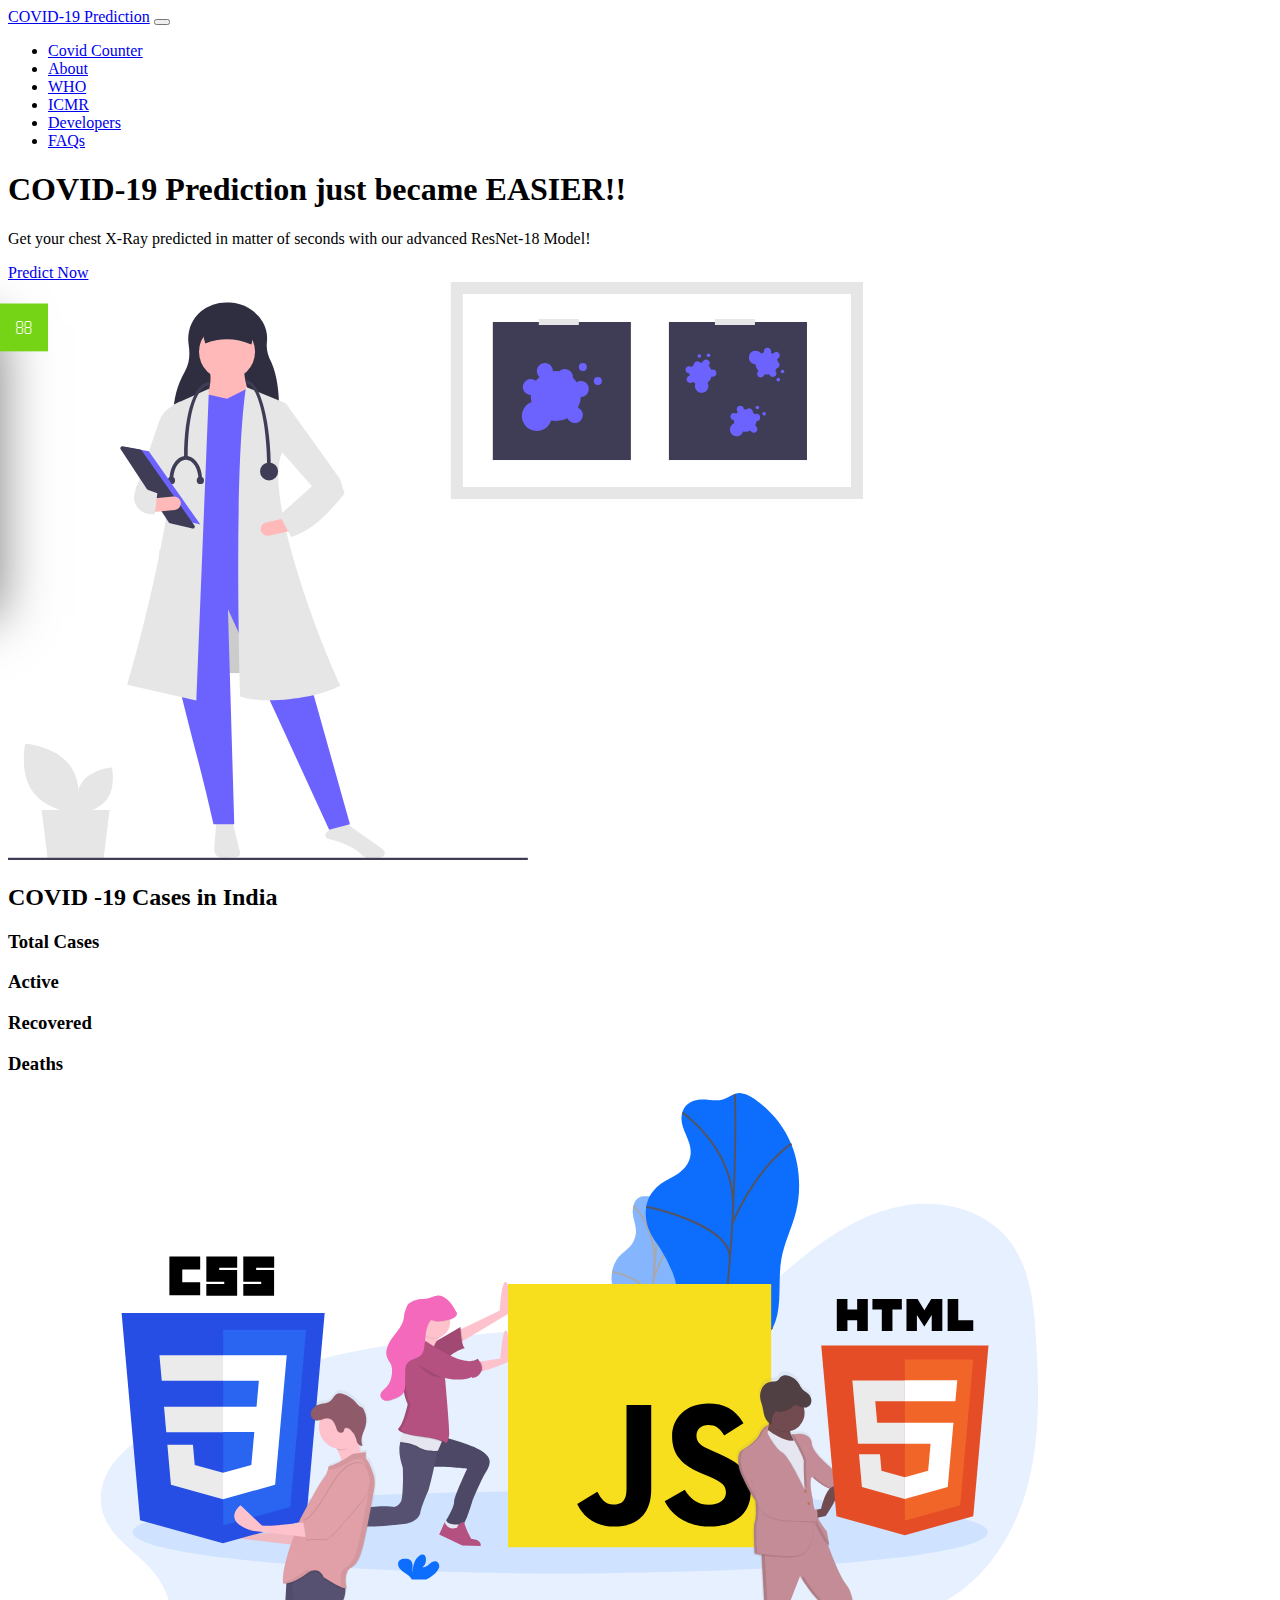
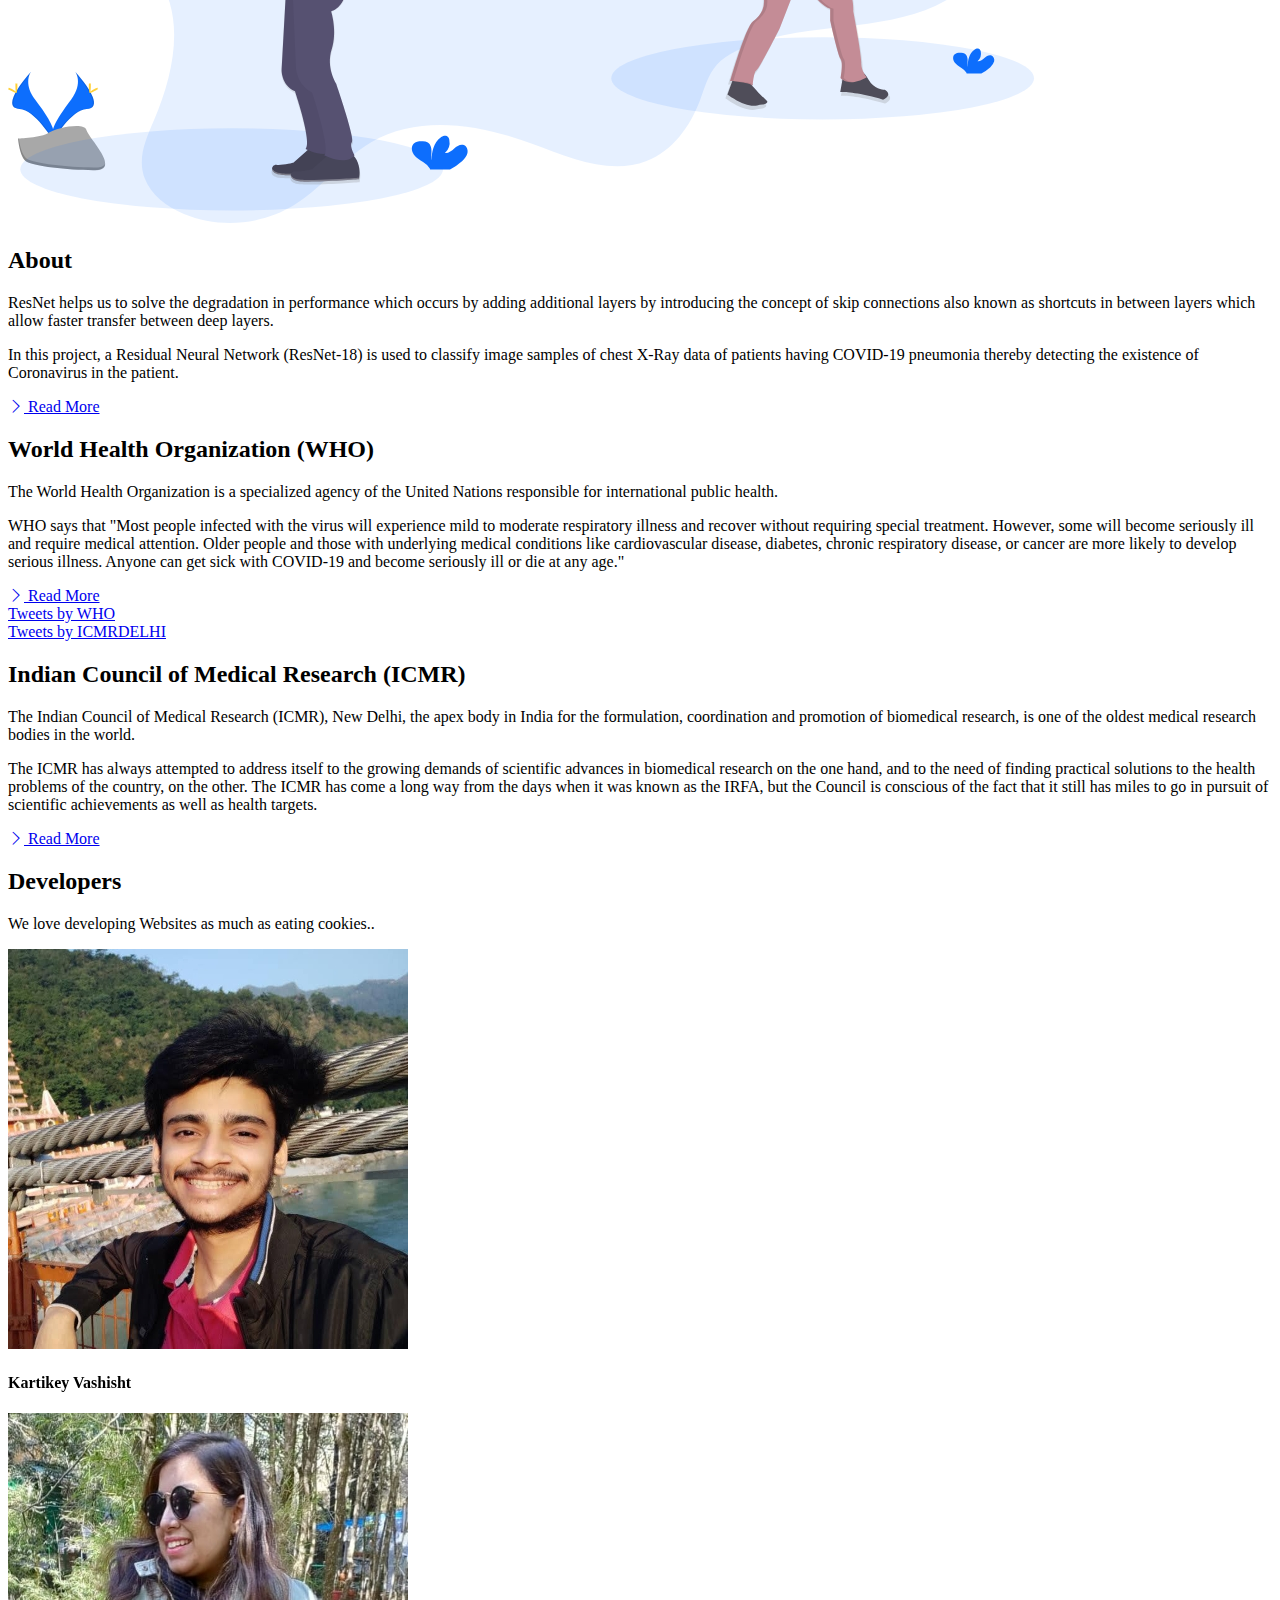
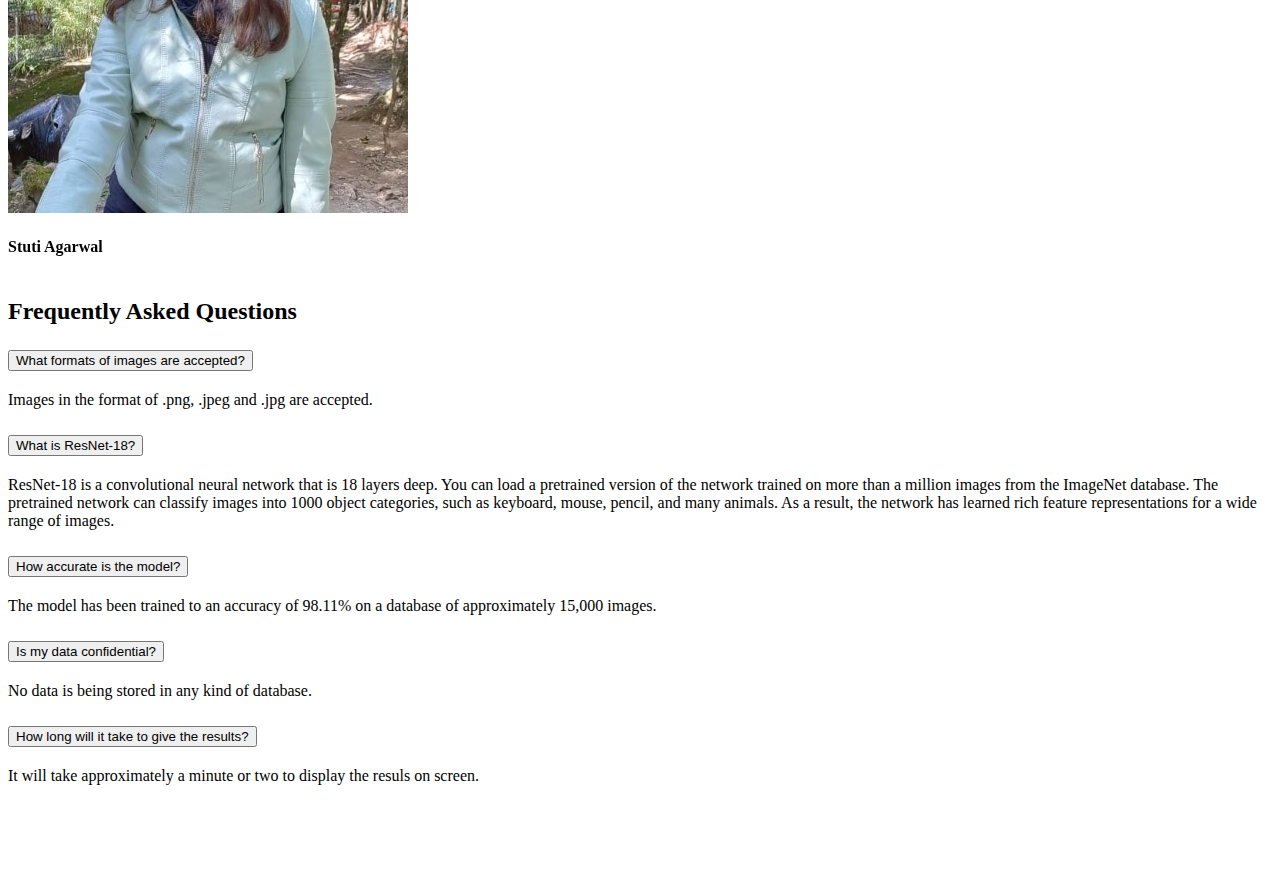
==== commit 050725c6: "Merge branch 'main' into Kartikey" ====
--- a/index.html
+++ b/index.html
@@ -139,14 +139,12 @@
         <div class="col-md p-5">
           <h2>About</h2>
           <p class="lead">
-            Lorem ipsum dolor, sit amet consectetur adipisicing elit.
-            Similique deleniti possimus magnam corporis ratione facere!
+            ResNet helps us to solve the degradation in performance which occurs by adding additional layers by introducing the concept of 
+            skip connections also known as shortcuts in between layers which allow faster transfer between deep layers.
           </p>
           <p>
-            Lorem ipsum dolor sit, amet consectetur adipisicing elit. Cumque
-            reiciendis eius autem eveniet mollitia, at asperiores suscipit
-            quae similique laboriosam iste minus placeat odit velit quos,
-            nulla architecto amet voluptates?
+            In this project, a Residual Neural Network (ResNet-18) is used to classify image samples of chest X-Ray 
+            data of patients having COVID-19 pneumonia thereby detecting the existence of Coronavirus in the patient.
           </p>
           <a href="about.html" class="btn btn-light mt-3">
             <i class="bi bi-chevron-right"></i> Read More
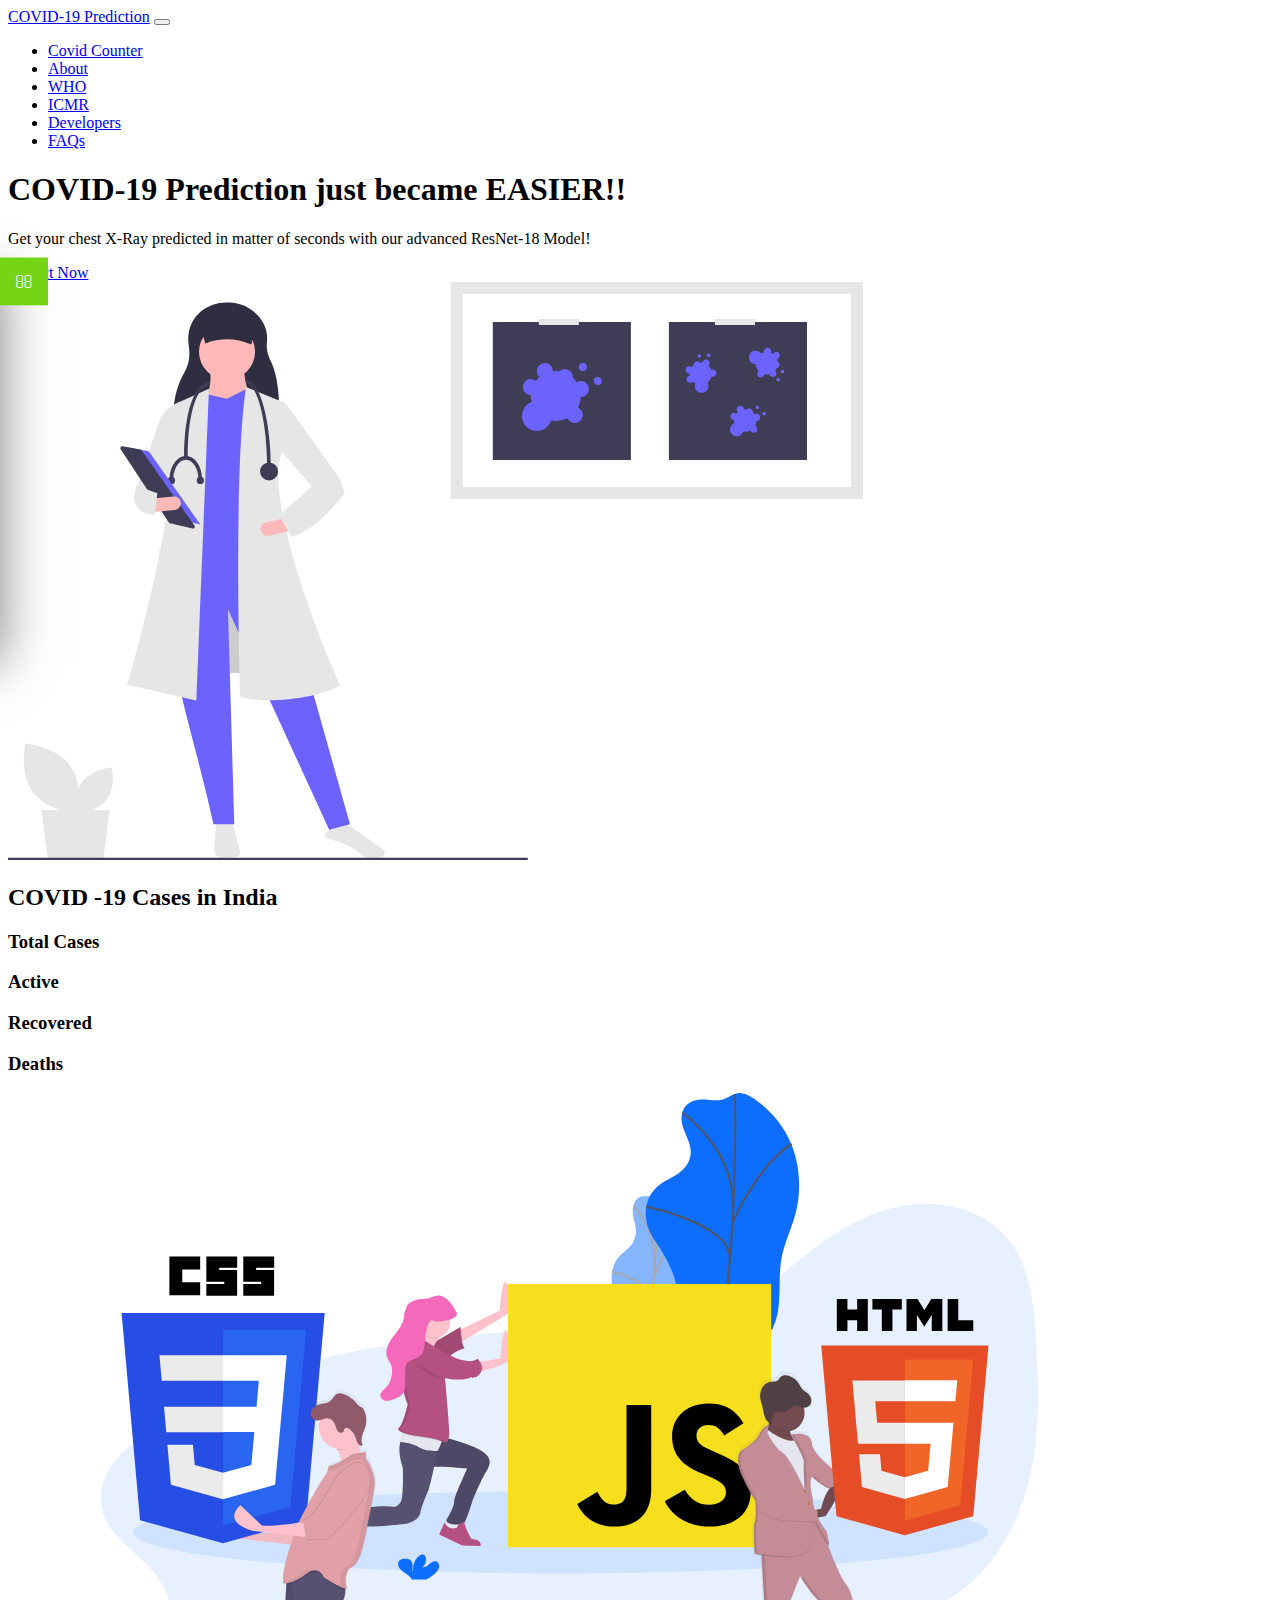
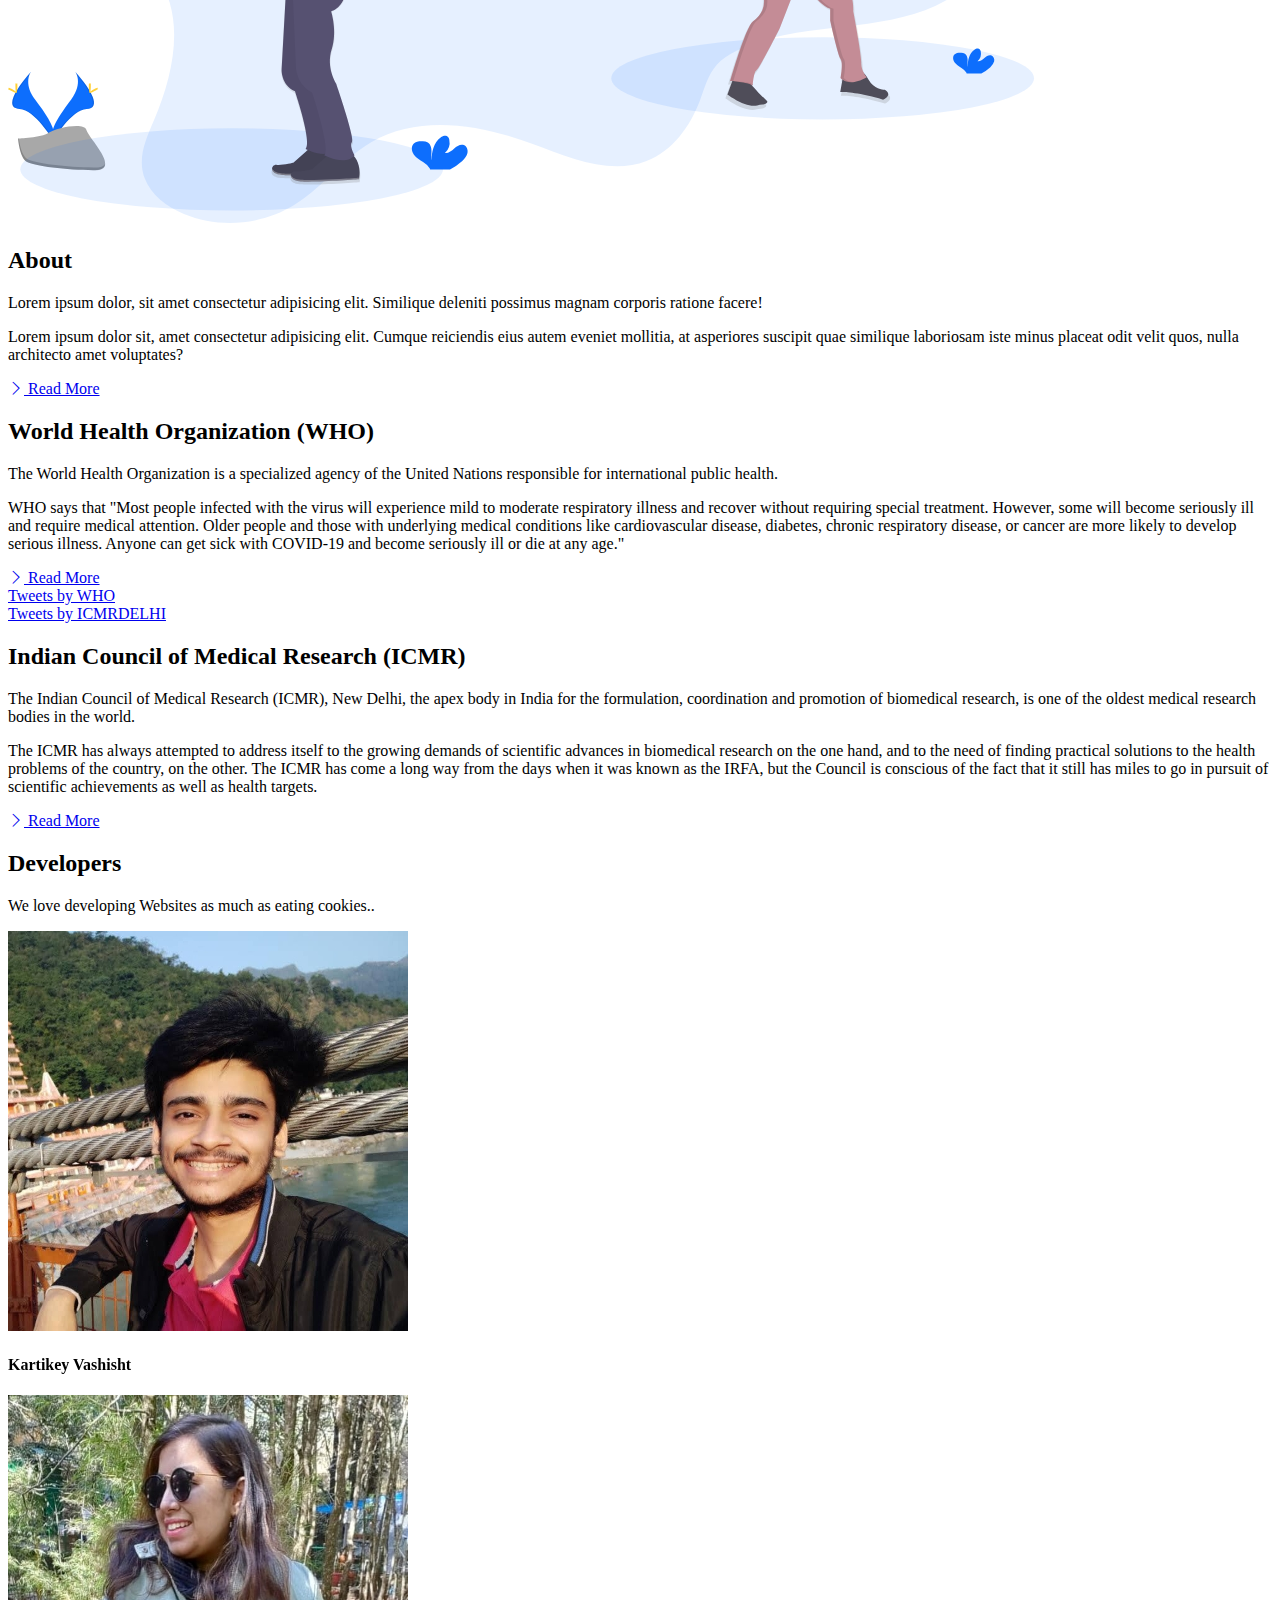
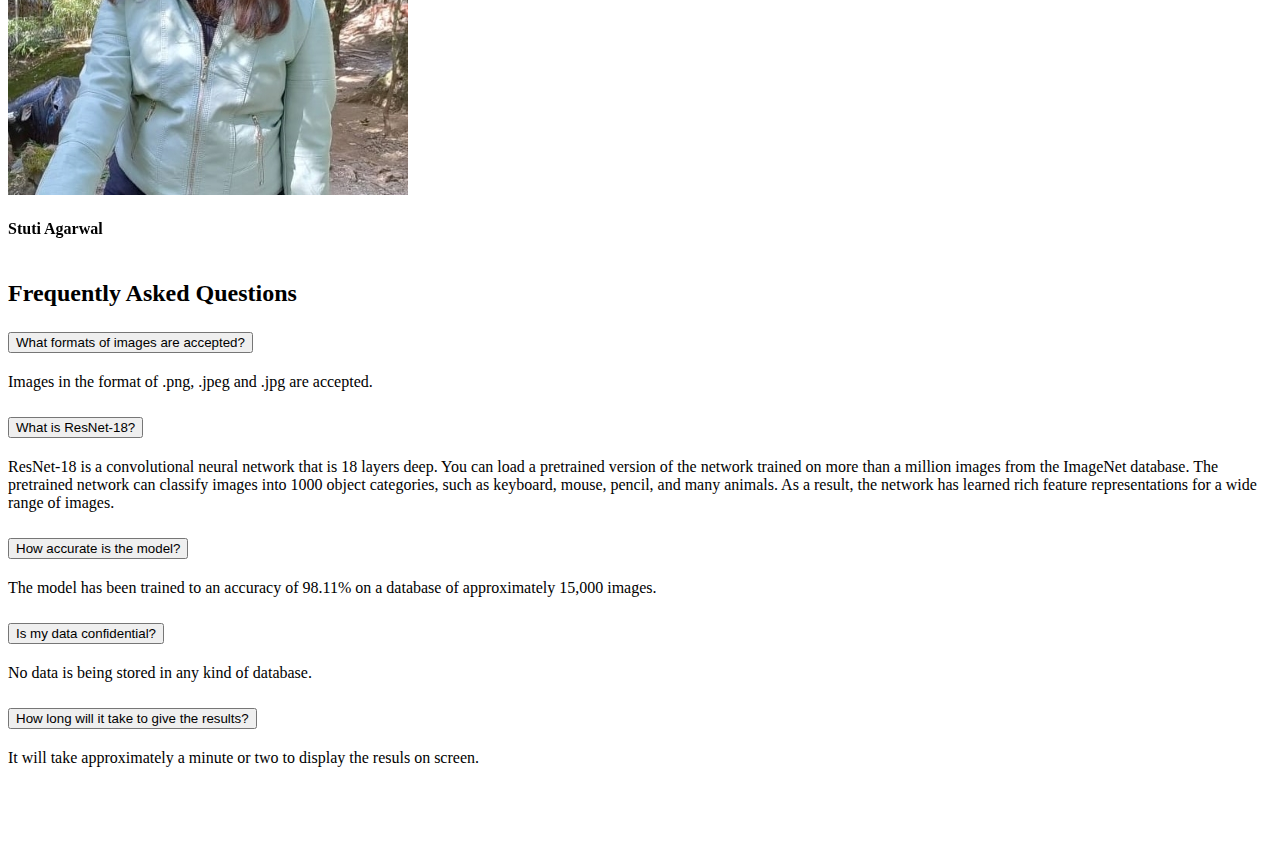
==== commit 65ad4f08: "Updated Model page" ====
--- a/index.html
+++ b/index.html
@@ -139,12 +139,14 @@
         <div class="col-md p-5">
           <h2>About</h2>
           <p class="lead">
-            ResNet helps us to solve the degradation in performance which occurs by adding additional layers by introducing the concept of 
-            skip connections also known as shortcuts in between layers which allow faster transfer between deep layers.
+            Lorem ipsum dolor, sit amet consectetur adipisicing elit.
+            Similique deleniti possimus magnam corporis ratione facere!
           </p>
           <p>
-            In this project, a Residual Neural Network (ResNet-18) is used to classify image samples of chest X-Ray 
-            data of patients having COVID-19 pneumonia thereby detecting the existence of Coronavirus in the patient.
+            Lorem ipsum dolor sit, amet consectetur adipisicing elit. Cumque
+            reiciendis eius autem eveniet mollitia, at asperiores suscipit
+            quae similique laboriosam iste minus placeat odit velit quos,
+            nulla architecto amet voluptates?
           </p>
           <a href="about.html" class="btn btn-light mt-3">
             <i class="bi bi-chevron-right"></i> Read More
@@ -296,9 +298,11 @@
     <div class="toggle"></div>
     <h2>Contact Us</h2>
     <div class="scroll">
-      <form action="mailto:kartikeyavashisht621@gmail.com">
-        <input type="text" name="subject" placeholder="Subject">
-        <textarea name="body" placeholder="Message here.."></textarea>
+      <form>
+        <input type="text" name="" placeholder="Name">
+        <input type="email" name="" placeholder="Email">
+        <input type="rel" name="" placeholder="Phone Number">
+        <textarea placeholder="Message here.."></textarea>
         <input type="submit" name="" value="send">
       </form>
     </div>
@@ -389,7 +393,6 @@
   </section>
 
   
-
   <!-- Footer -->
   <footer class=" bg-dark text-white text-center position-relative">
     <div class="footer-left">
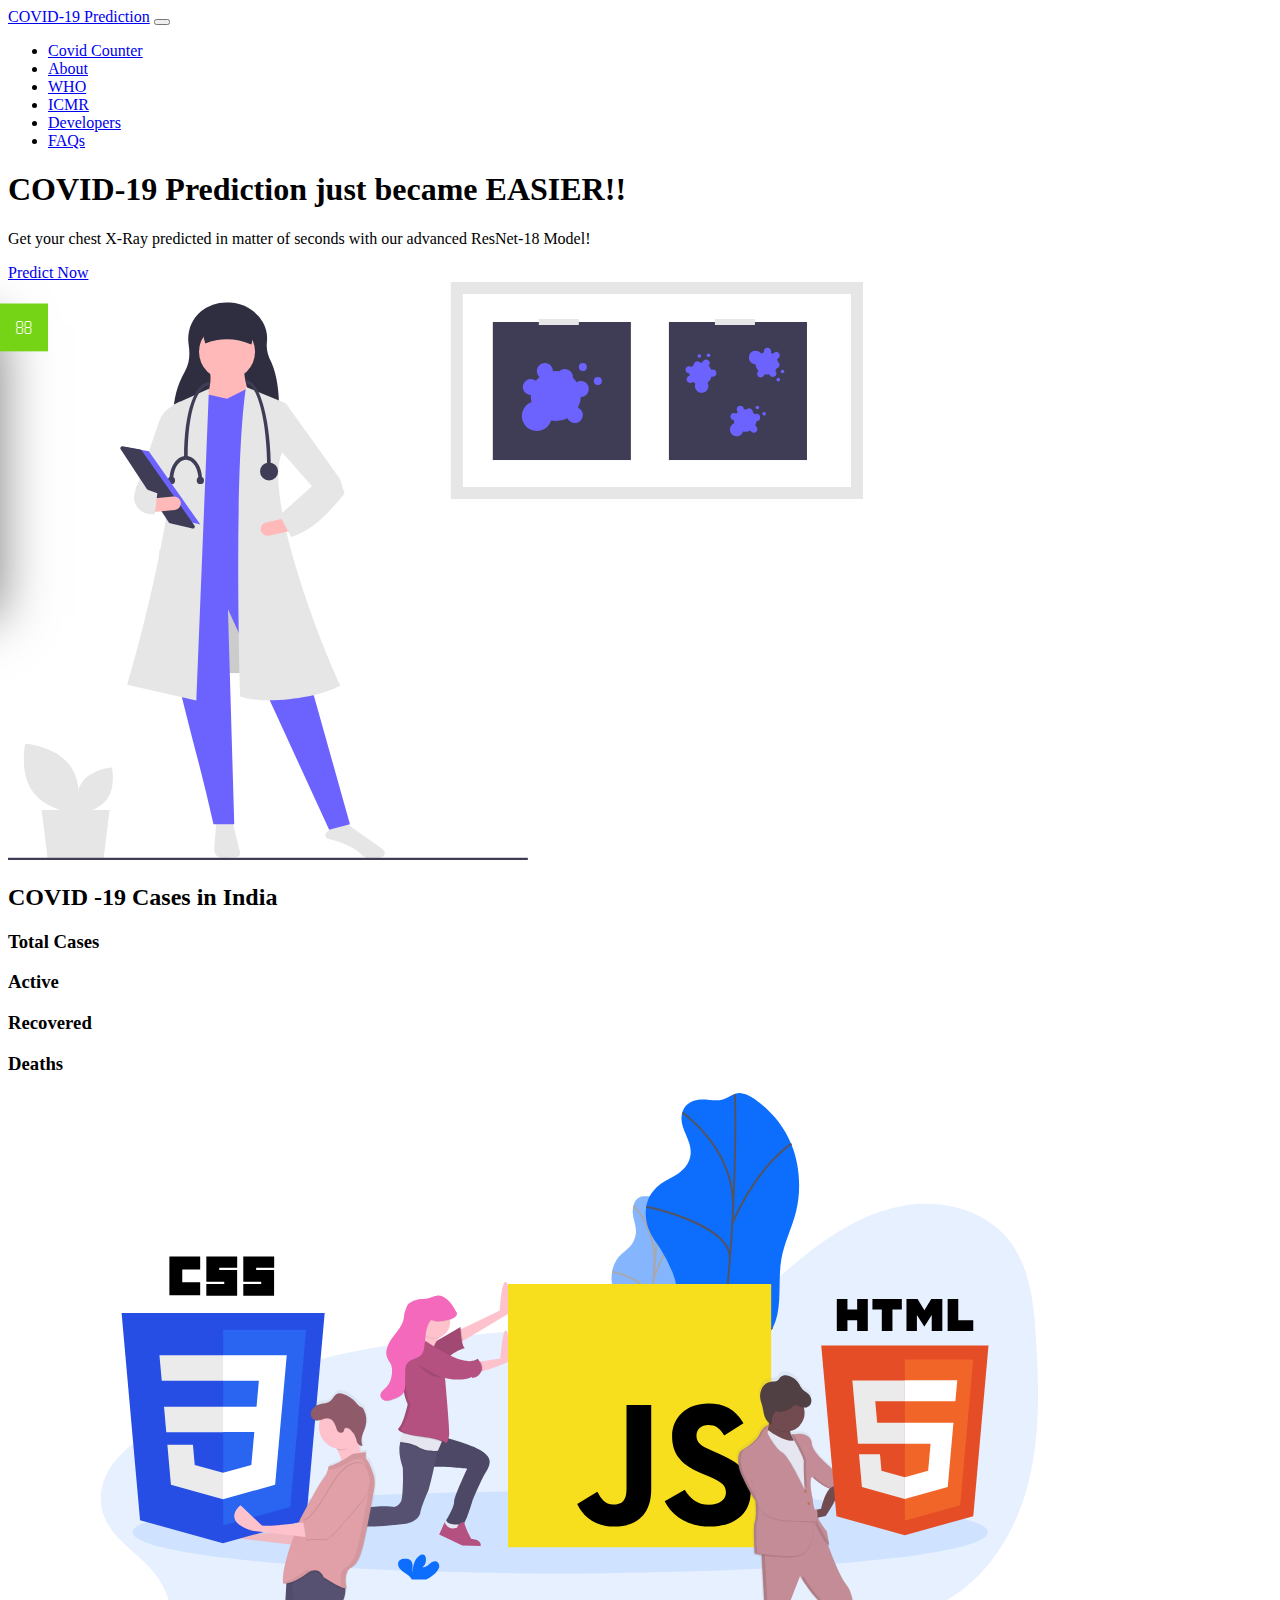
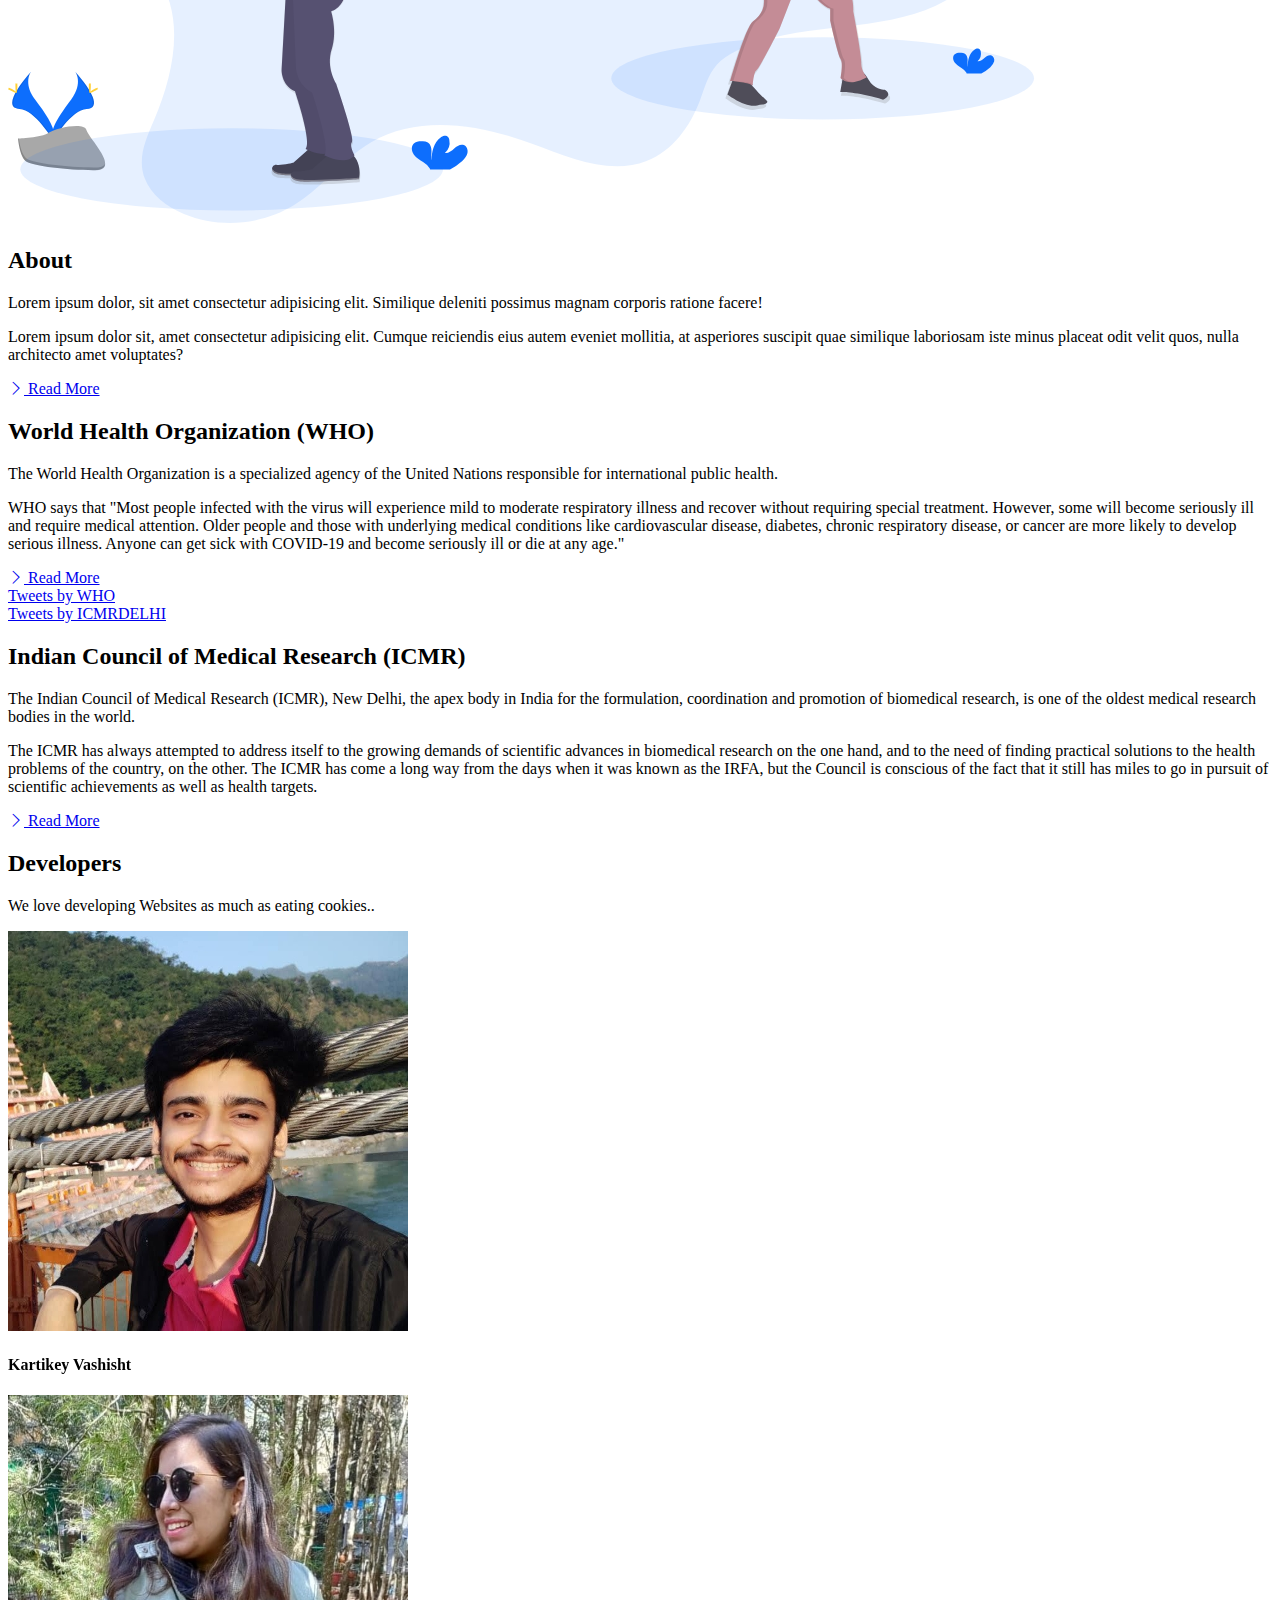
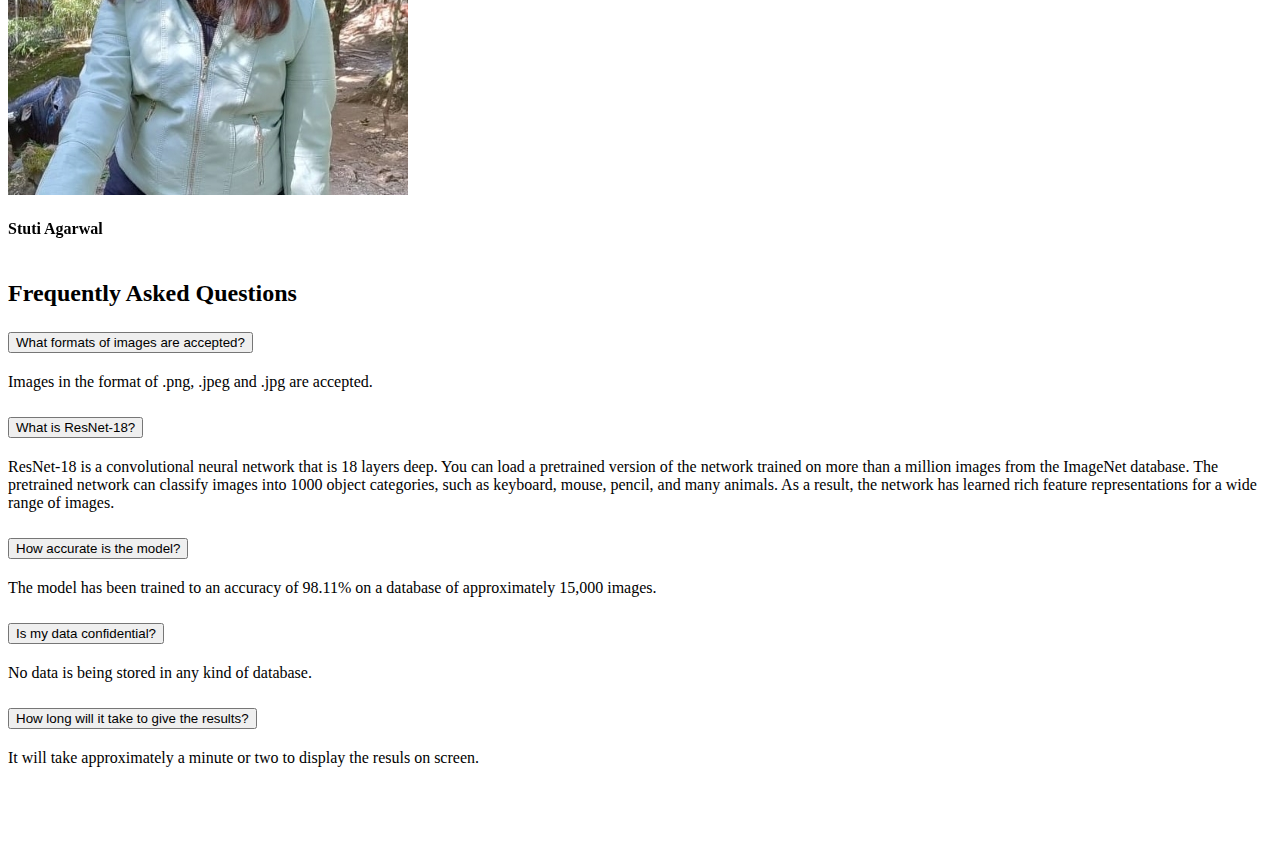
==== commit a1e918c2: "Merge remote-tracking branch 'origin/Shefali'" ====
--- a/index.html
+++ b/index.html
@@ -298,11 +298,9 @@
     <div class="toggle"></div>
     <h2>Contact Us</h2>
     <div class="scroll">
-      <form>
-        <input type="text" name="" placeholder="Name">
-        <input type="email" name="" placeholder="Email">
-        <input type="rel" name="" placeholder="Phone Number">
-        <textarea placeholder="Message here.."></textarea>
+      <form action="mailto:kartikeyavashisht621@gmail.com">
+        <input type="text" name="subject" placeholder="Subject">
+        <textarea name="body" placeholder="Message here.."></textarea>
         <input type="submit" name="" value="send">
       </form>
     </div>
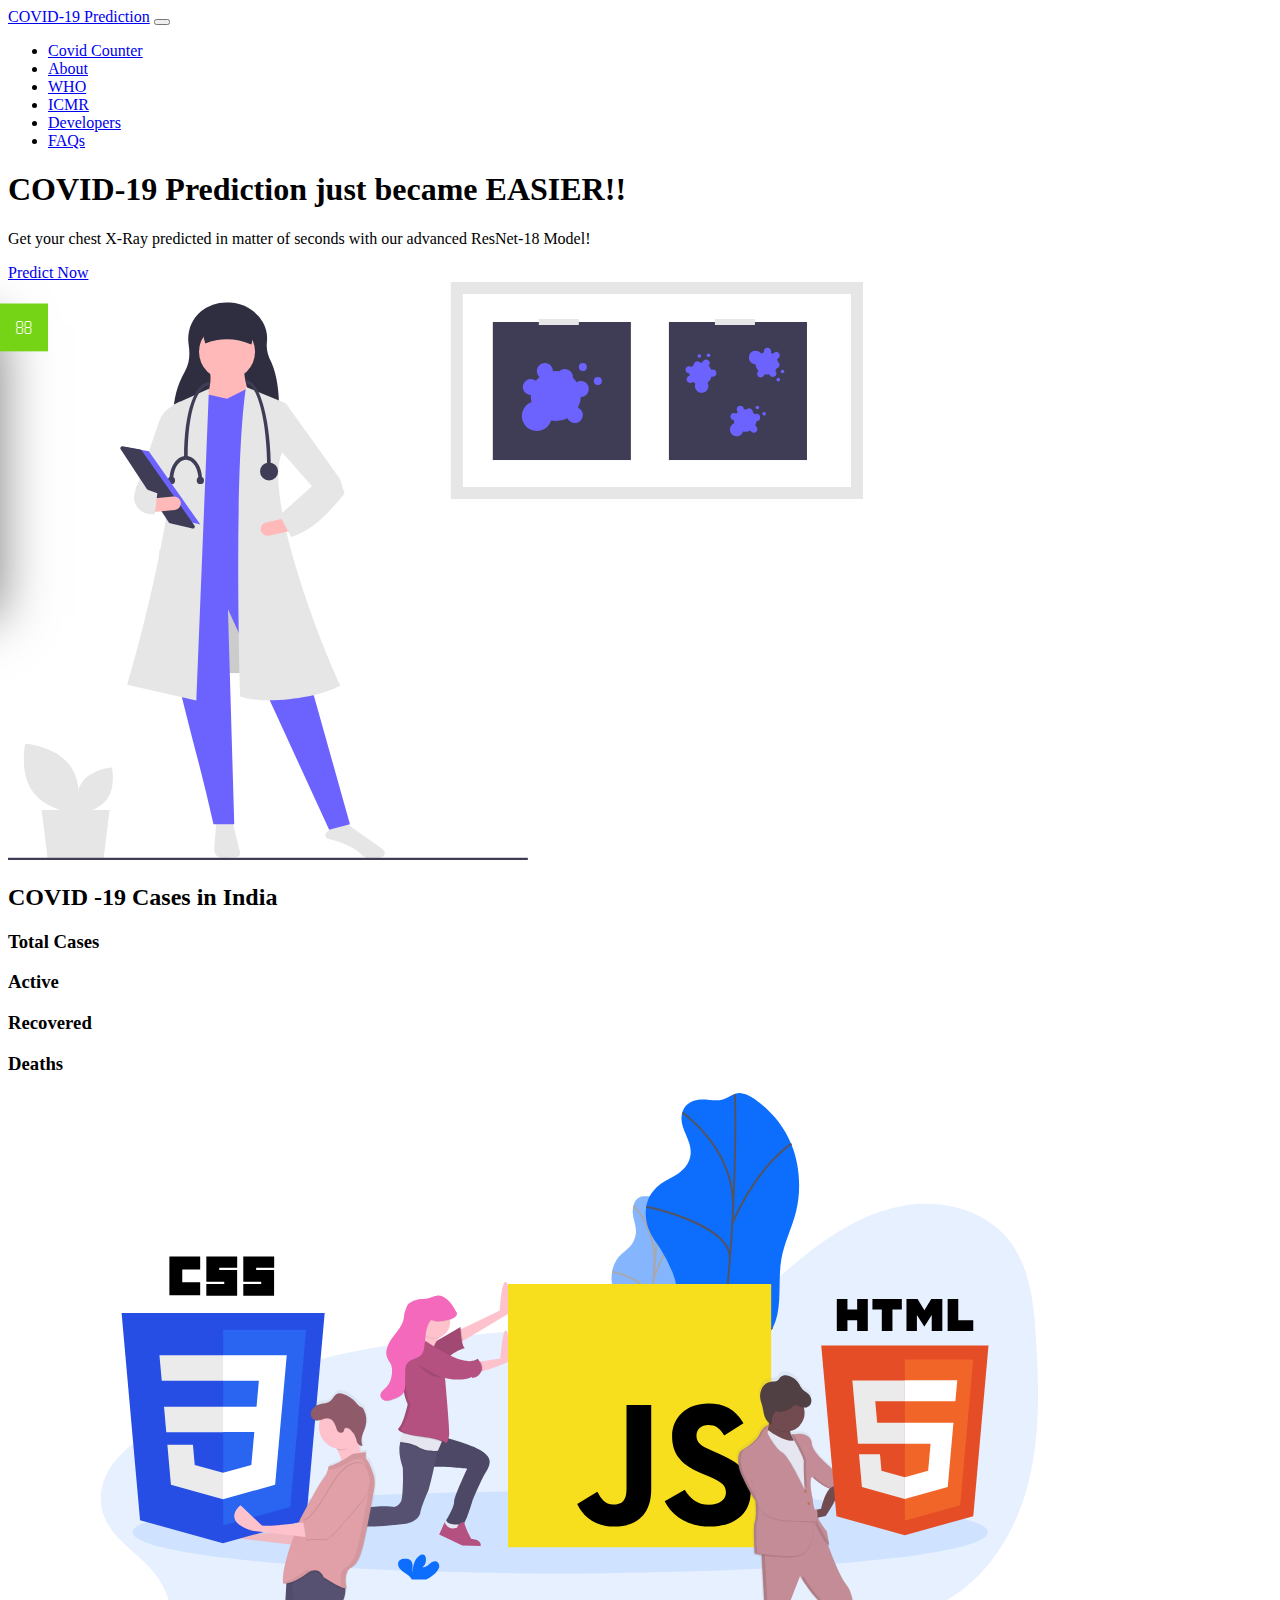
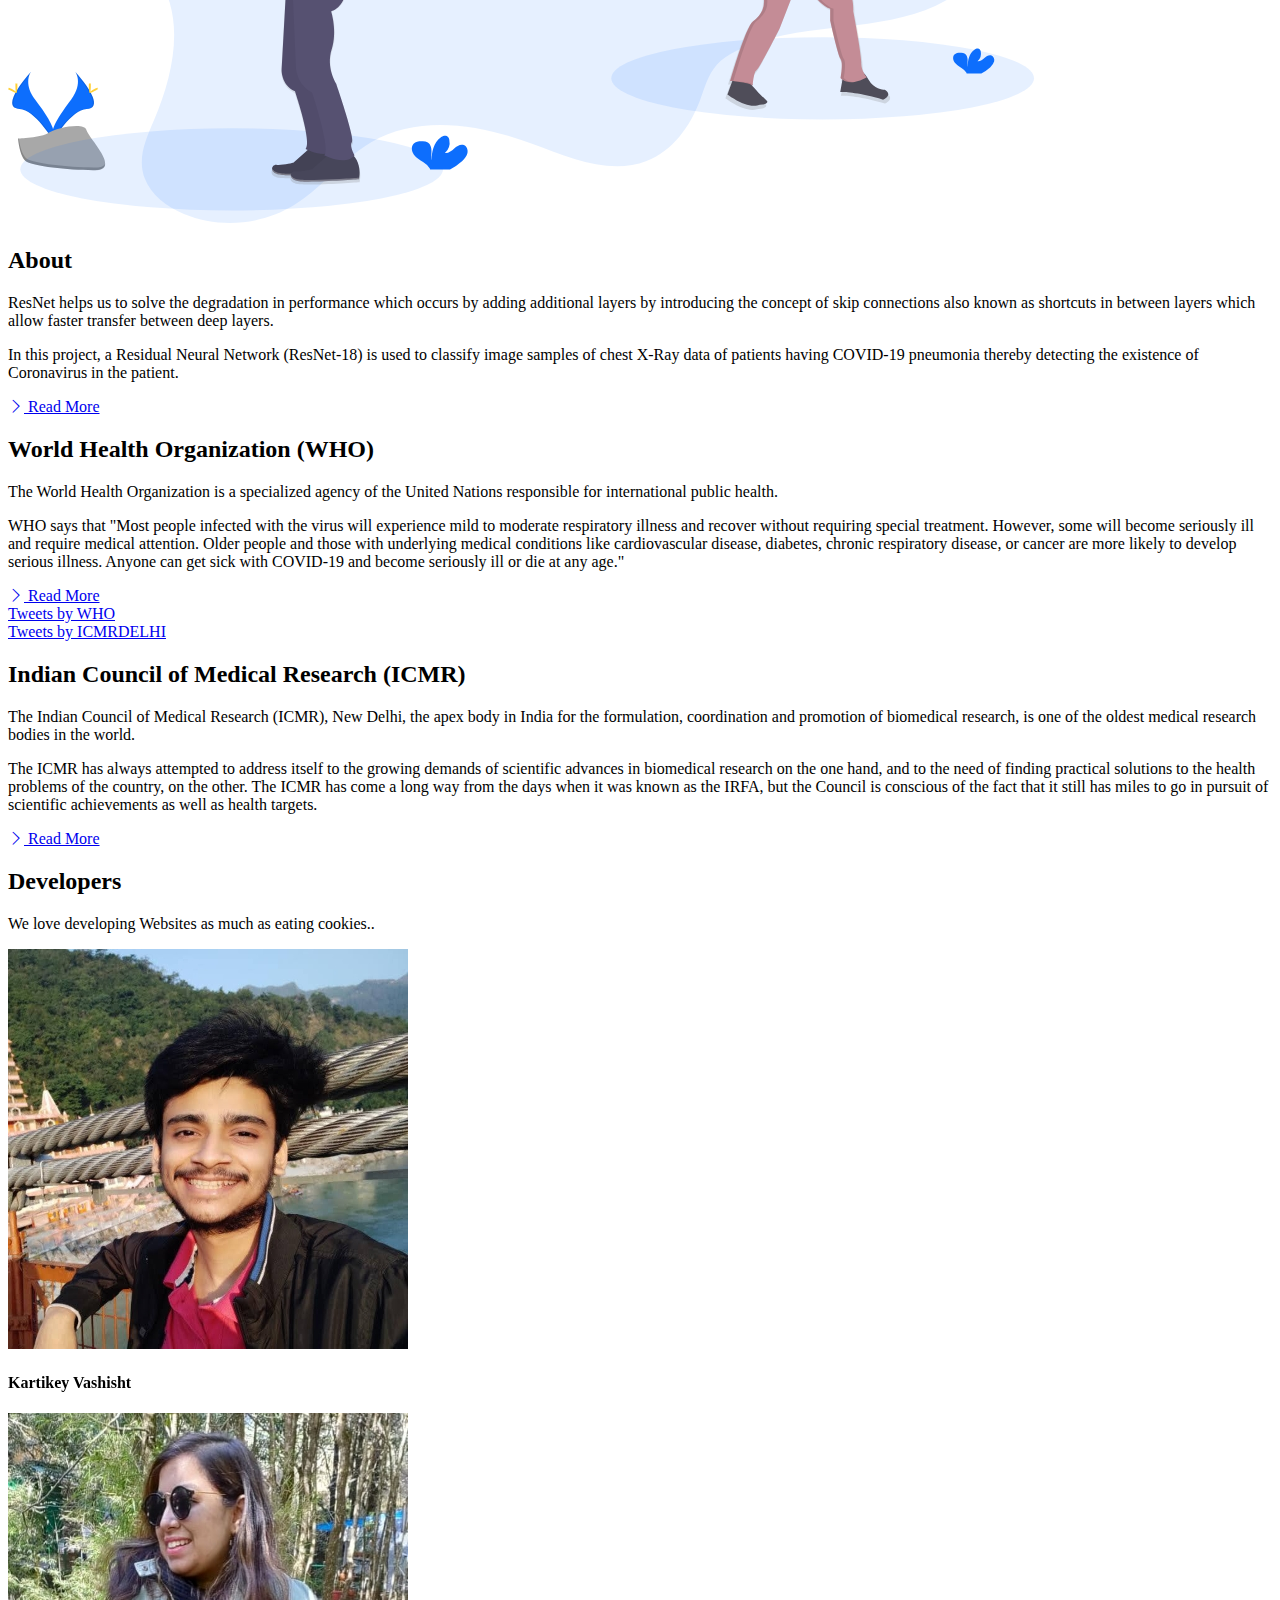
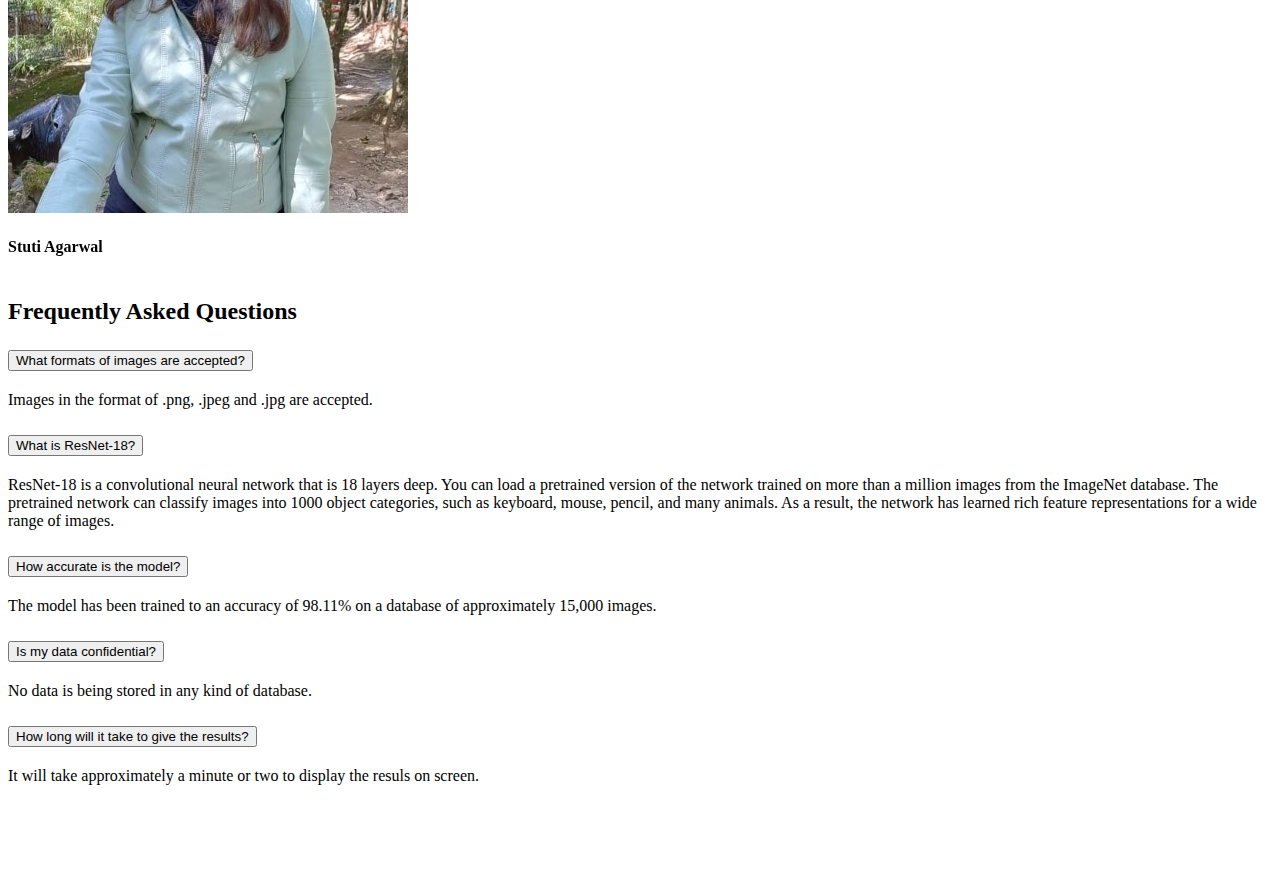
==== commit 6c75f2a2: "Merge branch 'main' into Kartikey" ====
--- a/index.html
+++ b/index.html
@@ -139,14 +139,12 @@
         <div class="col-md p-5">
           <h2>About</h2>
           <p class="lead">
-            Lorem ipsum dolor, sit amet consectetur adipisicing elit.
-            Similique deleniti possimus magnam corporis ratione facere!
+            ResNet helps us to solve the degradation in performance which occurs by adding additional layers by introducing the concept of 
+            skip connections also known as shortcuts in between layers which allow faster transfer between deep layers.
           </p>
           <p>
-            Lorem ipsum dolor sit, amet consectetur adipisicing elit. Cumque
-            reiciendis eius autem eveniet mollitia, at asperiores suscipit
-            quae similique laboriosam iste minus placeat odit velit quos,
-            nulla architecto amet voluptates?
+            In this project, a Residual Neural Network (ResNet-18) is used to classify image samples of chest X-Ray 
+            data of patients having COVID-19 pneumonia thereby detecting the existence of Coronavirus in the patient.
           </p>
           <a href="about.html" class="btn btn-light mt-3">
             <i class="bi bi-chevron-right"></i> Read More
